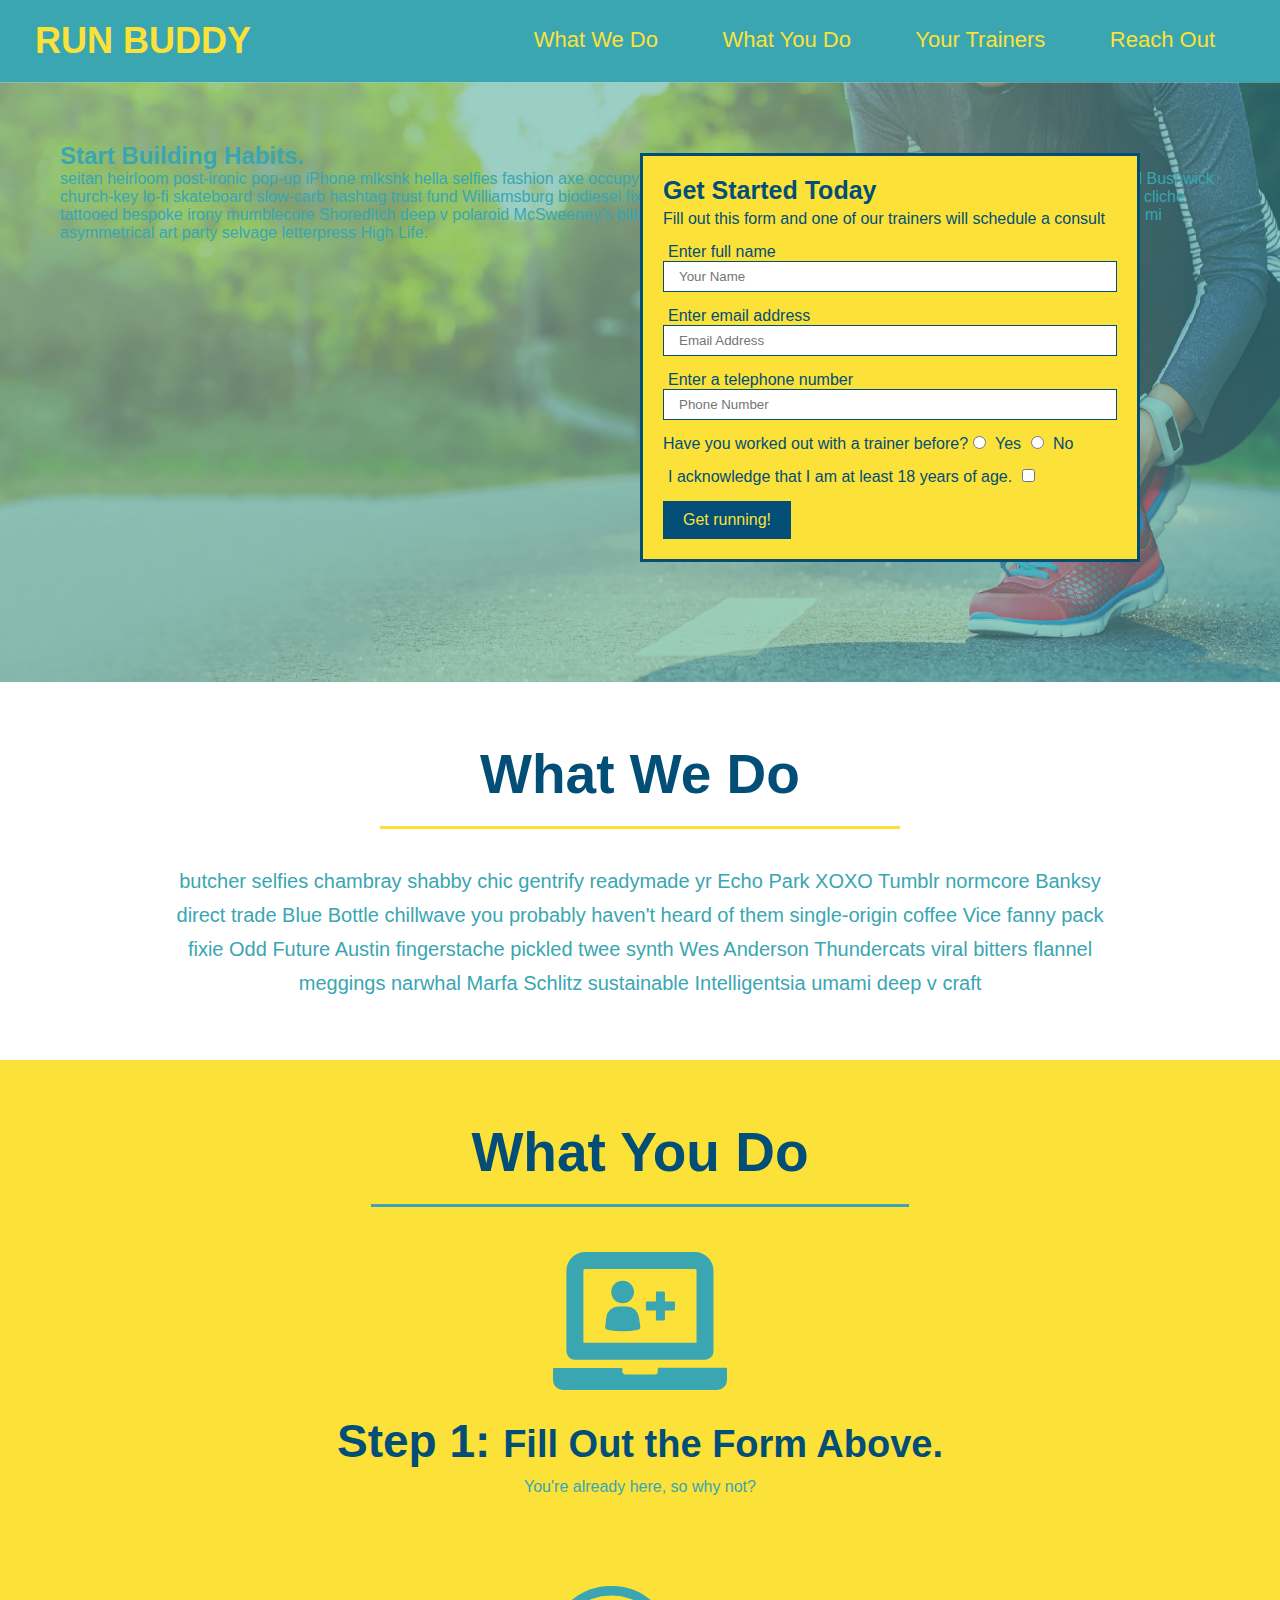
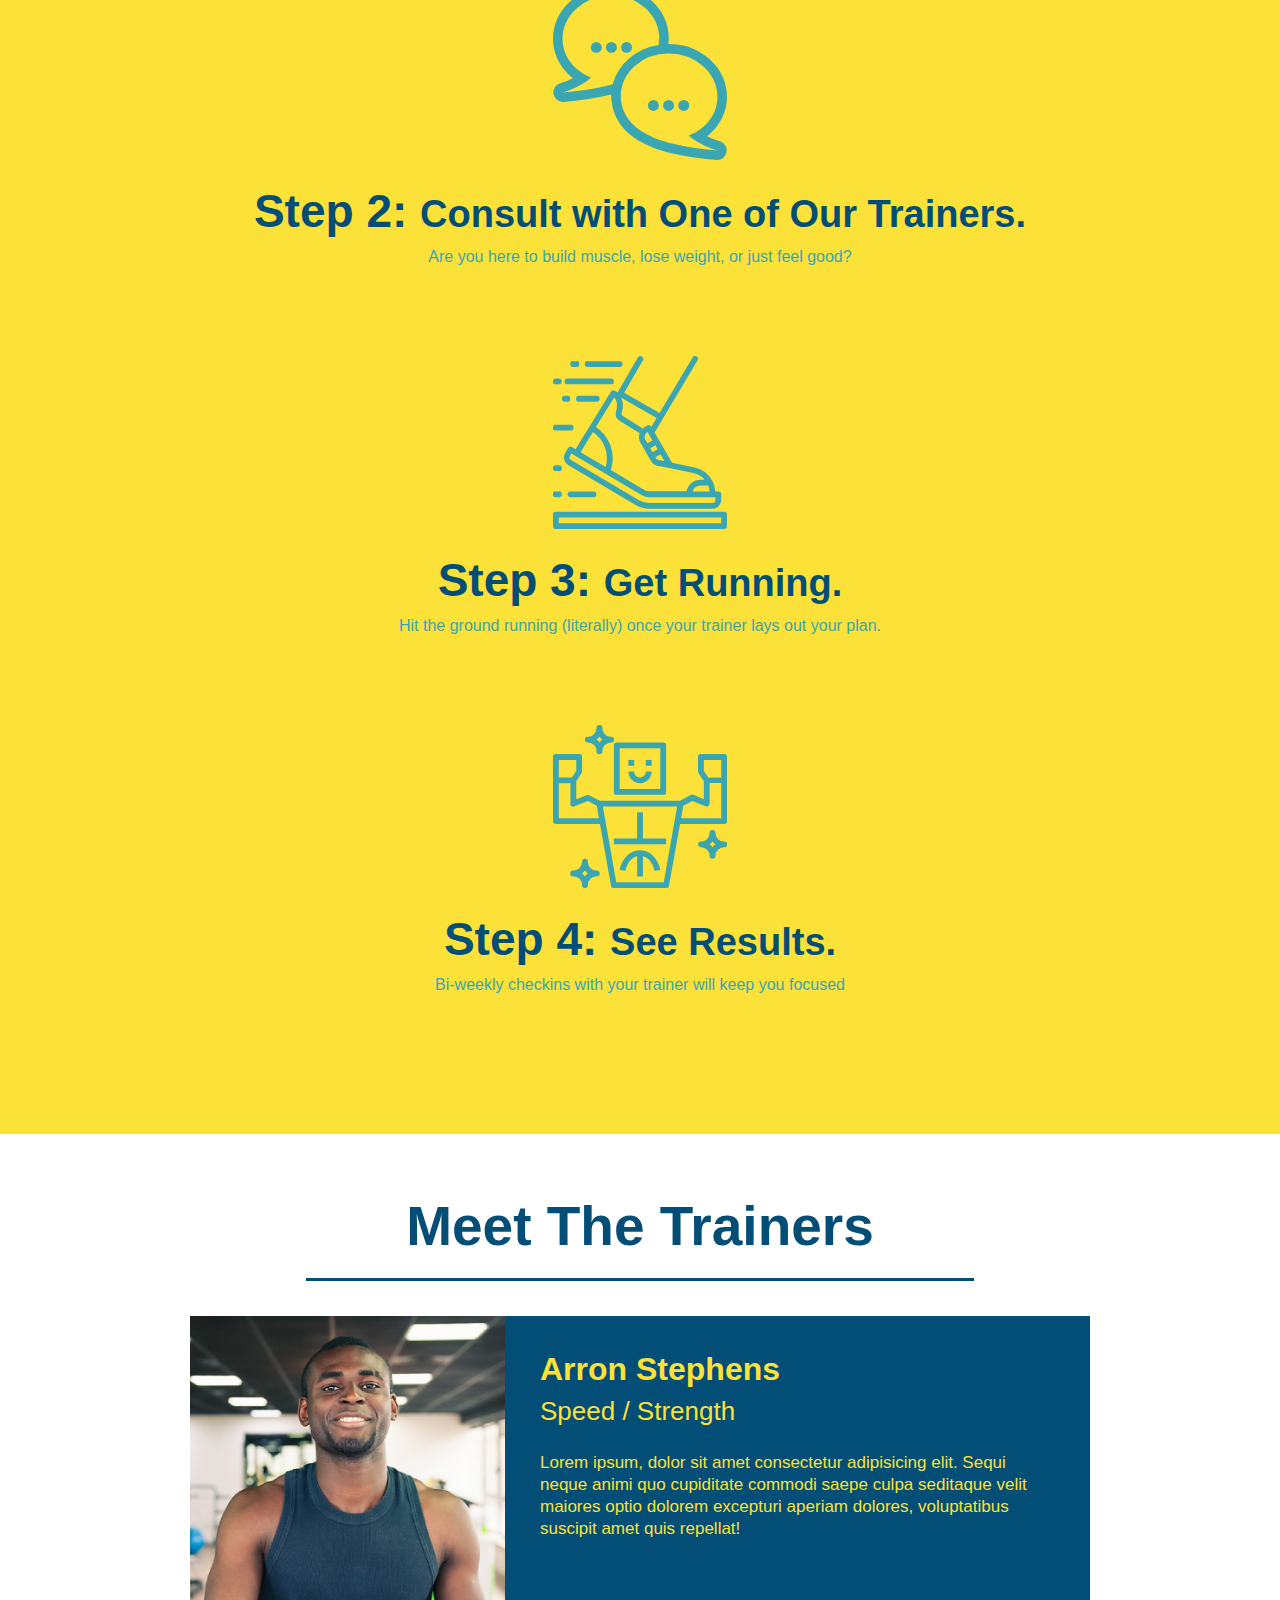
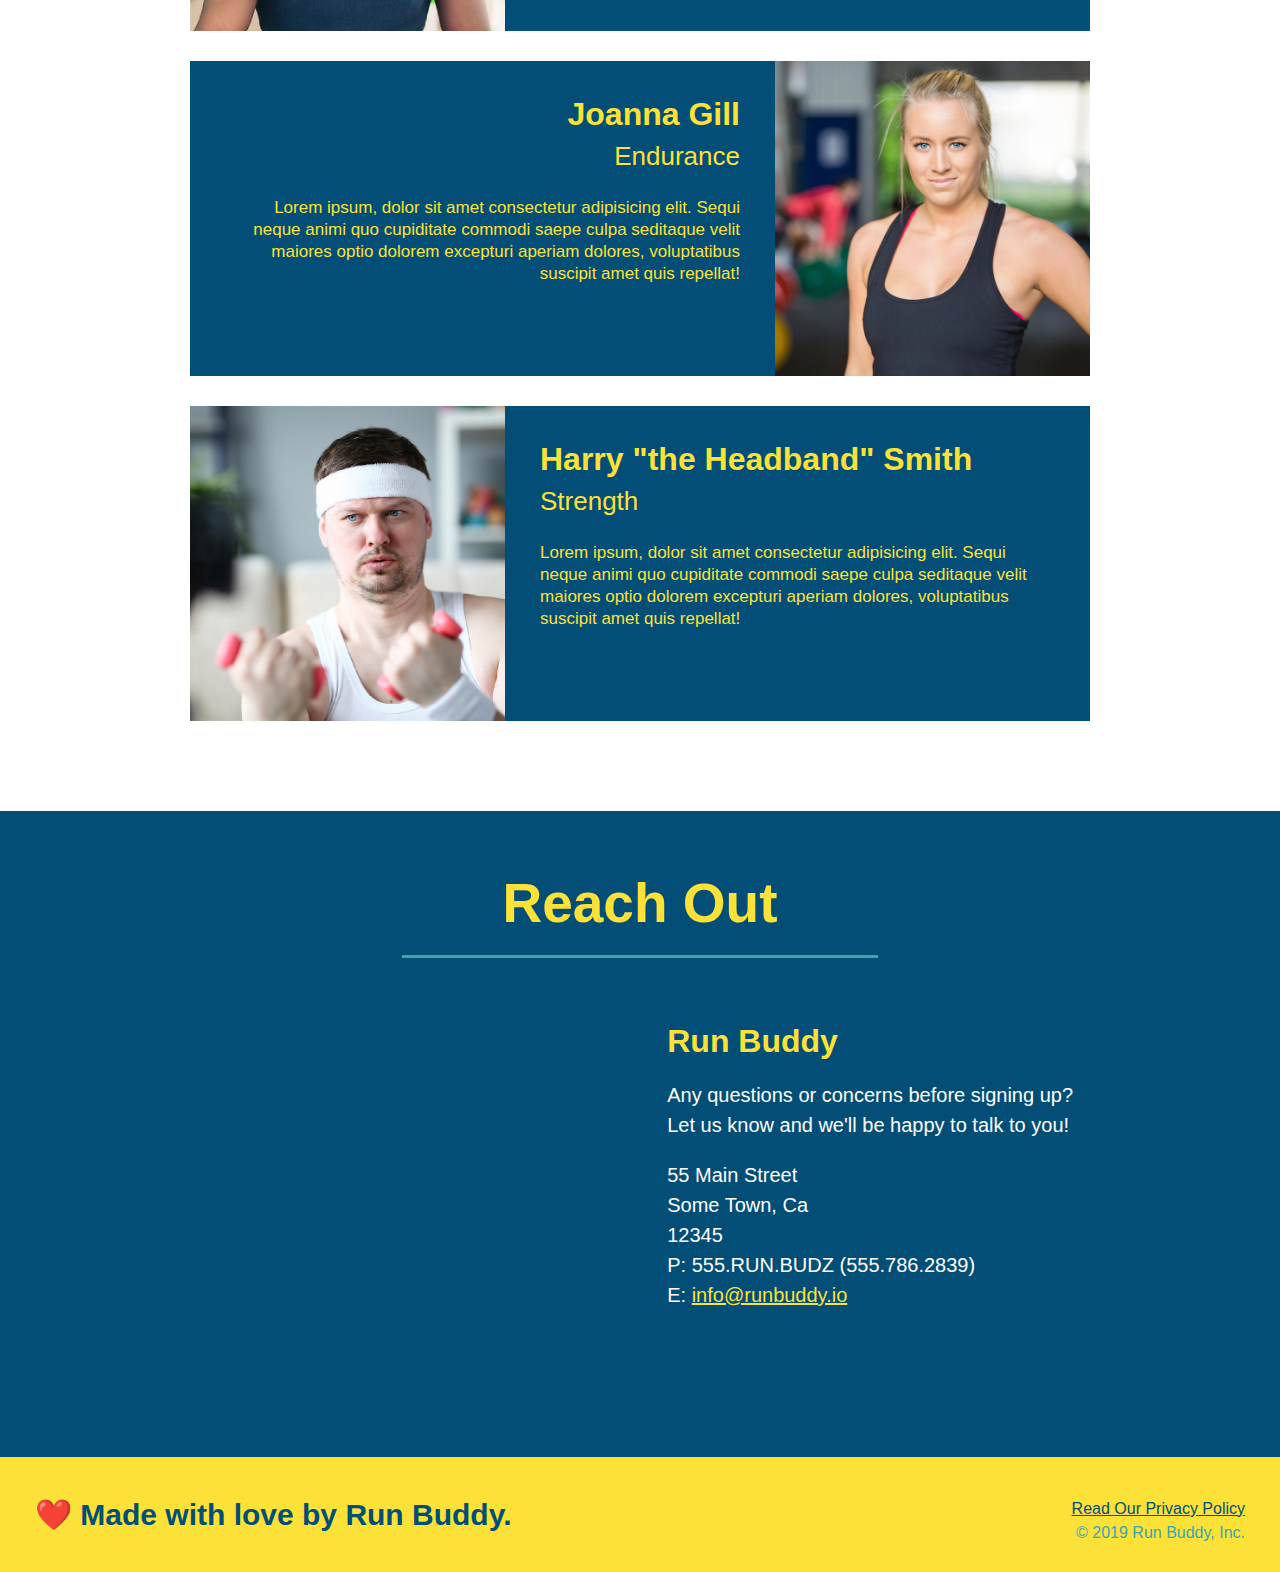
==== index.html @ 1306a270 "add content to hero, replace image" ====
<!DOCTYPE html>
<html lang="en>">

<head>
    <meta charset="UTF-8" />
    <title>Run Buddy</title>
    <link rel="stylesheet" href="./assets/css/style.css" />
</head>

<body>
    <!-- navigation -->
    <header>
        <h1>
            <a href="/"></a>RUN BUDDY
        </h1>
        <nav>
            <ul>
                <li>
                    <a href="#what-we-do"> What We Do</a>
                </li>
                <li>
                    <a href="#what-you-do"> What You Do</a>
                </li>
                <li>
                    <a href="#your-trainers"> Your Trainers</a>
                </li>
                <li>
                    <a href="#reach-out"> Reach Out</a>
                </li>
            </ul>
        </nav>
    </header>

    <!-- hero/jumbotron -->
    <section class="hero">
        <div class="hero-cta">
            <h2>Start Building Habits.</h2>
            <p>
              seitan heirloom post-ironic pop-up iPhone mlkshk hella selfies fashion axe occupy readymade put a bird on it messenger bag Wes Anderson Schlitz plaid Bushwick church-key lo-fi skateboard slow-carb hashtag trust fund Williamsburg biodiesel fixie farm-to-table 8-bit banjo XOXO Banksy chillwave bicycle rights retro cliche tattooed bespoke irony mumblecore Shoreditch deep v polaroid McSweeney's bitters cray gentrify tofu Marfa you probably haven't heard of them yr banh mi asymmetrical art party selvage letterpress High Life.
            </p>
          </div>
        <div class="hero-form">
            <h3>Get Started Today</h3>
            <p>Fill out this form and one of our trainers will schedule a consult</p>
            <form>
                <label for="name">Enter full name</label>
                <input type="text" placeholder="Your Name" name="name" id="name" class="form-input" />
                <label for="email">Enter email address</label>
                <input type="email" placeholder="Email Address" name="email" id="email" class="form-input" />
                <label for="phone"> Enter a telephone number</label>
                <input type="tel" placeholder="Phone Number" name="phone" id="phone" class="form-input" />
                <p>
                    Have you worked out with a trainer before?
                    <input type="radio" name="trainer-confirm" id="trainer-yes" />
                    <label for="trainer-yes">Yes</label>
                    <input type="radio" name="trainer-confirm" id="trainer-no" />
                    <label for="trainer-no">No</label>
                </p>
                <p>
                    <label for="checkbox">
                        I acknowledge that I am at least 18 years of age.
                    </label>
                    <input type="checkbox" name="age-confirm" id="checkbox" />
                </p>
                <button type="submit">
                    Get running!
                </button>
            </form>
        </div>
    </section>

    <!-- "what we do" section -->
    <section id="what-we-do" class="intro">
        <h2 class="section-title primary-border">What We Do</h2>
        <p>butcher selfies chambray shabby chic gentrify readymade yr Echo Park XOXO Tumblr normcore Banksy direct trade
            Blue Bottle chillwave you probably haven't heard of them single-origin coffee Vice fanny pack fixie Odd
            Future Austin fingerstache pickled twee synth Wes Anderson Thundercats viral bitters flannel meggings
            narwhal Marfa Schlitz sustainable Intelligentsia umami deep v craft
        </p>
    </section>

    <!-- "what you do" section -->
    <section id="what-you-do" class="steps">
        <h2 class="section-title secondary-border">What You Do</h2>

        <div>
            <img src="./assets/images/step-1.svg" alt="" />
            <h3> Step 1: <span>Fill Out the Form Above.</span></h3>
            <p>You're already here, so why not?</p>
        </div>

        <div>
            <img src="./assets/images/step-2.svg" alt="" />
            <h3>Step 2: <span>Consult with One of Our Trainers.</span></h3>
            <p>Are you here to build muscle, lose weight, or just feel good?</p>
        </div>

        <div>
            <img src="./assets/images/step-3.svg" alt="" />
            <h3>Step 3: <span>Get Running.</span></h3>
            <p>Hit the ground running (literally) once your trainer lays out your plan.</p>
        </div>

        <div>
            <img src="./assets/images/step-4.svg" alt="" />
            <h3>Step 4: <span>See Results.</span></h3>
            <p>Bi-weekly checkins with your trainer will keep you focused</p>
        </div>

    </section>

    <!-- "meet the trainers" section-->
    <section id="your-trainers" class="trainers">
        <h2 class="section-title primary-border>">Meet The Trainers</h2>
        <article class="trainer">
            <img src="./assets/images/trainer-1.jpg" alt="Arron Stephens in his workout clothes, ready to pump iron">
            <div class="trainer-bio text-left">
                <h3>Arron Stephens</h3>
                <h4>Speed / Strength</h4>
                <p>Lorem ipsum, dolor sit amet consectetur adipisicing elit. Sequi neque animi quo cupiditate commodi
                    saepe culpa seditaque velit maiores optio dolorem excepturi aperiam dolores, voluptatibus suscipit
                    amet quis repellat!
                </p>
            </div>
        </article>

        <article class="trainer">
            <div class="trainer-bio text-right">
                <h3>Joanna Gill</h3>
                <h4>Endurance</h4>
                <p>Lorem ipsum, dolor sit amet consectetur adipisicing elit. Sequi neque animi quo cupiditate commodi
                    saepe culpa seditaque velit maiores optio dolorem excepturi aperiam dolores, voluptatibus suscipit
                    amet quis repellat!
                </p>
            </div>
            <img src="./assets/images/trainer-2.jpg" alt="Joanna cooling off after a workout" />
        </article>

        <article class="trainer">
            <img src="./assets/images/trainer-3.jpg"
                alt="Harry Smith wearing a headband and lifting comically small pink weights" />
            <div class="trainer-bio text-left">
                <h3>Harry "the Headband" Smith</h3>
                <h4>Strength</h4>
                <p>Lorem ipsum, dolor sit amet consectetur adipisicing elit. Sequi neque animi quo cupiditate commodi
                    saepe culpa seditaque velit maiores optio dolorem excepturi aperiam dolores, voluptatibus suscipit
                    amet quis repellat!
                </p>
            </div>
        </article>
    </section>

    <!-- "reach out" section-->
    <section id="reach-out" class="contact">
        <h2 class="section-title secondary-border">Reach Out</h2>
        <div class="contact-info">
            <iframe
                src="https://www.google.com/maps/embed?pb=!1m18!1m12!1m3!1d3477.71945596975!2d-98.41617768481481!3d29.349216558032733!2m3!1f0!2f0!3f0!3m2!1i1024!2i768!4f13.1!3m3!1m2!1s0x865cf75cb3f648f3%3A0xee083d63452d7dd6!2s7739%20Beechnut%20Oak%2C%20San%20Antonio%2C%20TX%2078223!5e0!3m2!1sen!2sus!4v1612037405650!5m2!1sen!2sus"
                frameborder="0"
                height="400"
                width="400"
                style="border:0"
                allowfullscreen
            >
            </iframe>    
            <div>
            <h3>Run Buddy</h3> 
            <p>
                Any questions or concerns before signing up?
                <br />
                Let us know and we'll be happy to talk to you!
                </p>
                <address>
                    55 Main Street <br />
                    Some Town, Ca <br />
                    12345<br />
                    P: 555.RUN.BUDZ (555.786.2839)<br />
                    E: <a href="mailto:info@runbuddy.io">info@runbuddy.io</a>
                </address>
            </div>
        </div>    
    </section>

    <!-- footer-->
    <footer>
        <h2>❤️ Made with love by Run Buddy.</h2>
        <div>
            <a href="./privacy-policy.html">Read Our Privacy Policy</a>
            <br />
            &copy; 2019 Run Buddy, Inc.
        </div>
    </footer>
</body>

</html>
---- assets/css/style.css ----
* {
    margin: 0;
    padding: 0;
}

body {
    font-family: Helvetica, Arial, sans-serif;
    color: #39a6b2;
}

header {
    padding: 20px 35px;
    background-color: #39a6b2;
}

header h1 {
    font-weight: bold;
    font-size: 36px;
    color:  #fce138;
    margin: 0;
    display: inline;
}

header a {
    color: #fce138;
    text-decoration: none;
}

header nav {
    float: right;
    margin: 7px 0;
}

header nav ul li {
    display: inline;
}

header nav ul li a {
    margin: 0 30px;
    font-weight: lighter;
    font-size: 22px;
}

footer {
    background: #fce138;
    width: 100%;
    padding: 40px 35px;
}

footer h2 {
    display: inline;
    color: #024e76;
    font-size: 30px;
    margin: 0;
}

footer div {
    float: right;
    line-height: 1.5;
    text-align: right;
}

footer a {
    color: #024e76;
}

* {
    margin: 0;
    padding:0;
    box-sizing: border-box;
}

section {
    padding: 60px;
}
/* Hero Style Start */
.hero {
    background-image: url("../images/hero-bg.jpg");
    height: 600px;
    background-size: cover;
    background-position: center;
    position: relative;
}

.hero-form {
    border: 3px solid #024e76;
    background-color: #fce138;
    padding: 20px;
    width: 500px;
    color: #024e76;
    position: absolute;
    bottom: 120px;
    right: 140px;
}

.hero-form h3 {
    font-size: 25px;
    margin: 0%;
}

.hero-form p {
    margin: 5px 0 15px 0;
}

.form-input {
    border: 1px solid #024e76;
    display: block;
    padding: 7px 15px;
    font-size: 16;
    color: #024e76;
    width: 100%;
    margin-bottom: 15px;
}

.hero-form label {
    margin: 0 5px;
}

.hero-form button {
    color: #fce138;
    background-color: #024e76;
    border: none;
    padding: 10px 20px;
    font-size: 16px;
  }
  /* HERO STYLES END */

.intro {
    text-align: center;
}

.intro p {
    line-height: 1.7;
    color: #39a6b2;
    width: 80%;
    font-size: 20px;
    margin: 0 auto;
}

.steps {
    text-align: center;
    background: #fce138
}

.steps div {
    margin-bottom: 80px;
}

.steps img {
    width: 15%;
    margin: 10px 0;
}

.steps h3 {
    color: #024e76;
    font-size: 46px;
    margin-top: 10px;
}

.steps p {
    color: #39a6b2;
    margin-top: 10px;
}

.steps span {
    font-size: 38px;
}

.section-title {
    font-size: 55px;
    color: #024e76;
    margin-bottom: 35px;
    padding: 0 100px 20px 100px;
    display: inline-block;
    border-bottom: 3px solid;
}

.primary-border {
    border-color: #fce138;
}

.secondary-border {
    border-color: #39a6b2;
}

.trainers {
    text-align: center;
}

.trainer {
    width: 900px;
    margin: 0 auto 30px auto;
    background: #024e76;
    color: #fce138;
    overflow: auto;
}

.trainer img {
    width: 35%;
    float: left;
}

.trainer-bio {
    padding: 35px;
    float: left;
    width: 65%;
}

.text-left {
    text-align: left;
}

.text-right {
    text-align: right;
}

.trainer-bio h3 {
    font-size: 32px;
    margin-bottom: 8px;
}

.trainer-bio h4 {
    font-weight: lighter;
    font-size: 26px;
    margin-bottom: 25px;
}

.trainer-bio p {
    font-size: 17px;
    line-height: 1.3;
}

.contact {
    text-align: center;
    background: #024e76;
}

.contact h2 {
    color: #fce138;
}

.contact-info iframe {
    width: 400px;
    height: 400px;
}

.contact-info div {
    width: 410px;
    display: inline-block;
    vertical-align: top;
    text-align: left;
    margin: 30px 0 0 60px;
    color: white;
}

.contact-info h3 {
    color: #fce138;
    font-size: 32px;
}

.contact-info p, .contact-info address {
    margin: 20px 0;
    line-height: 1.5;
    font-size: 20px;
    font-style: normal;
}

.contact-info a {
    color: #fce138;
}
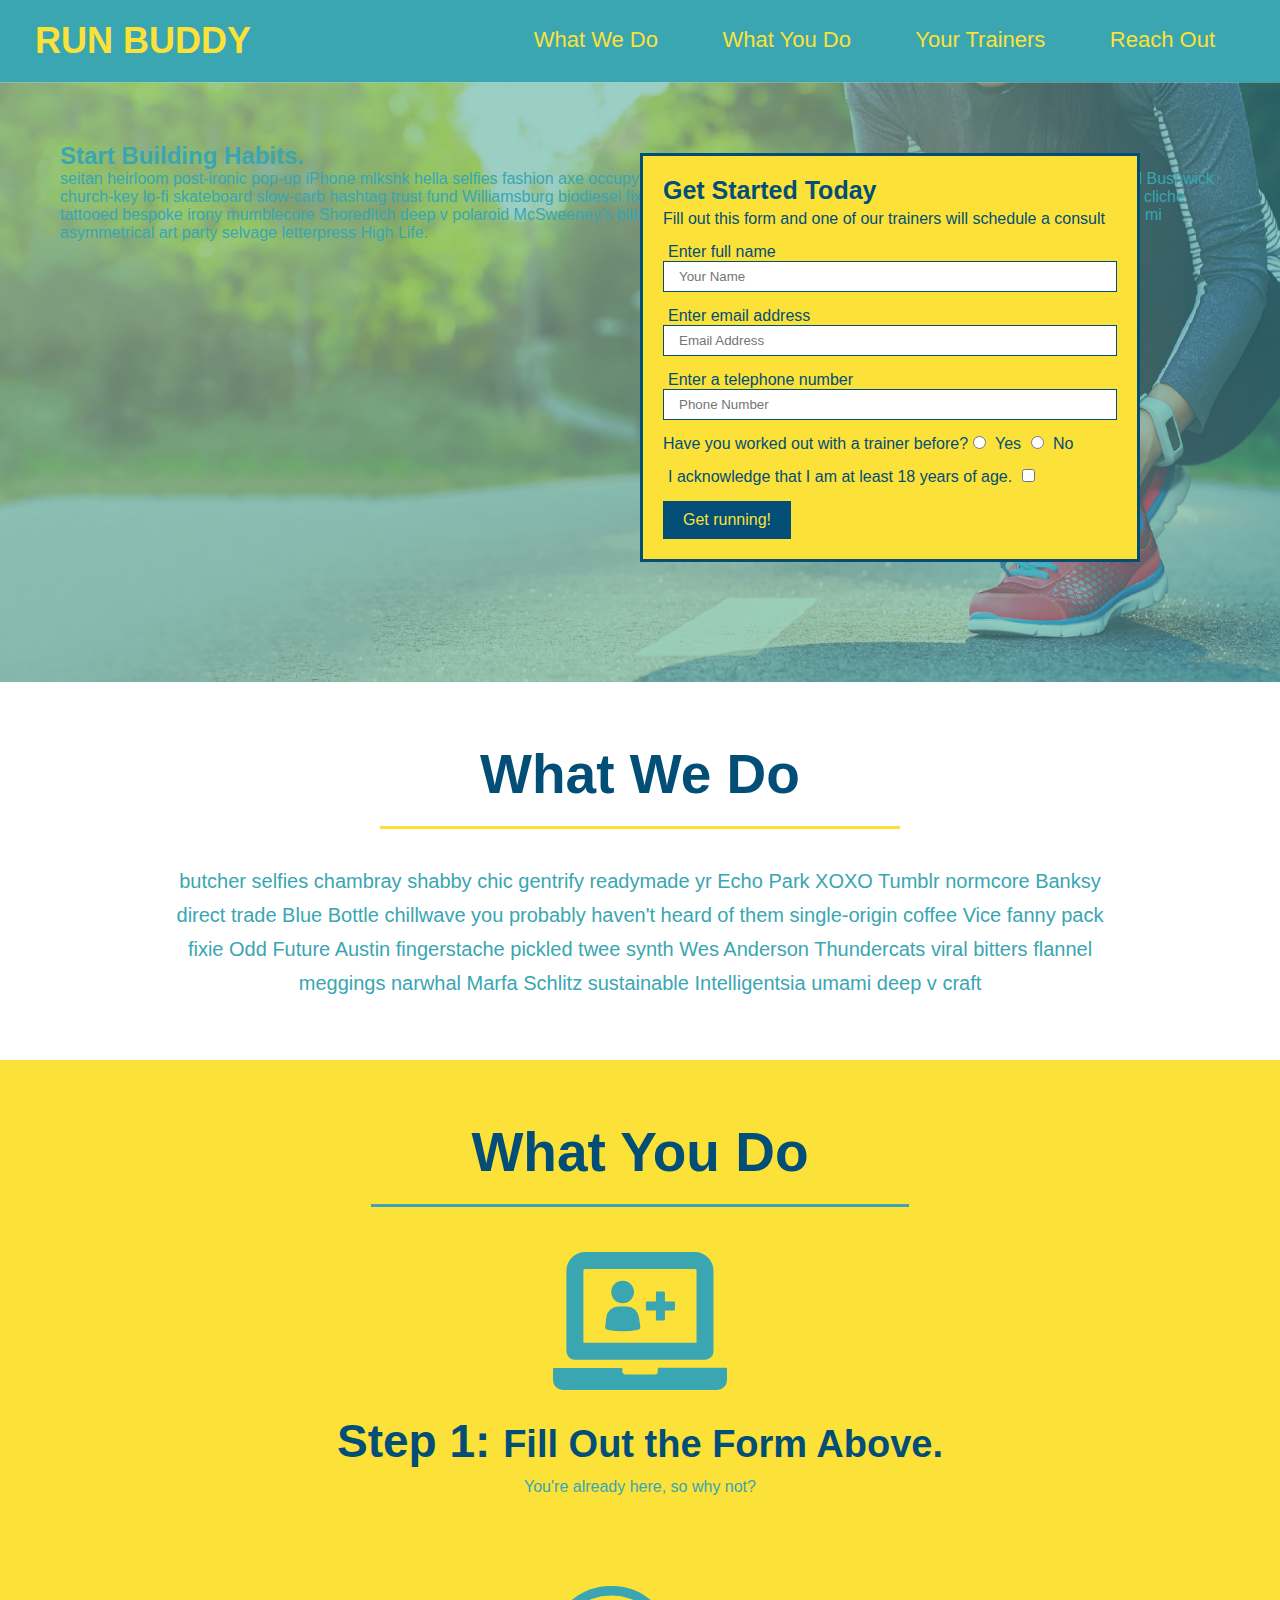
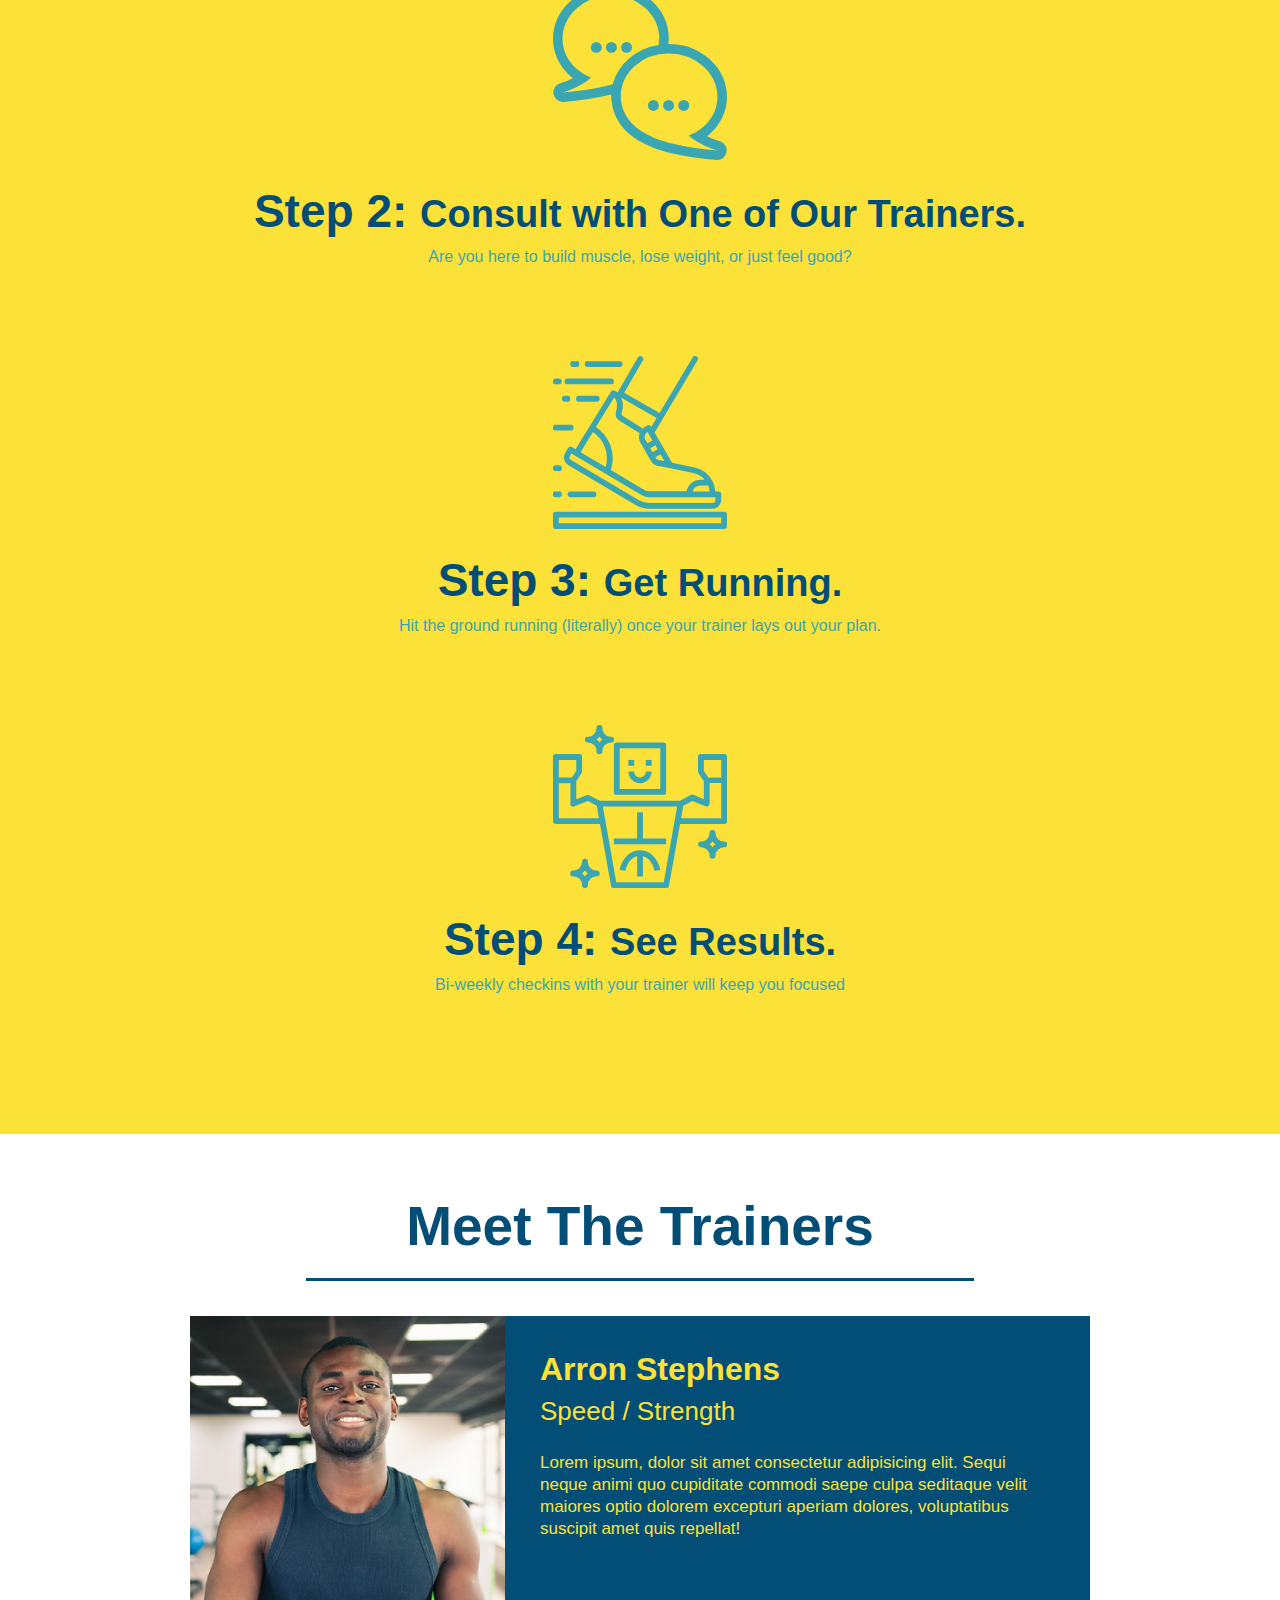
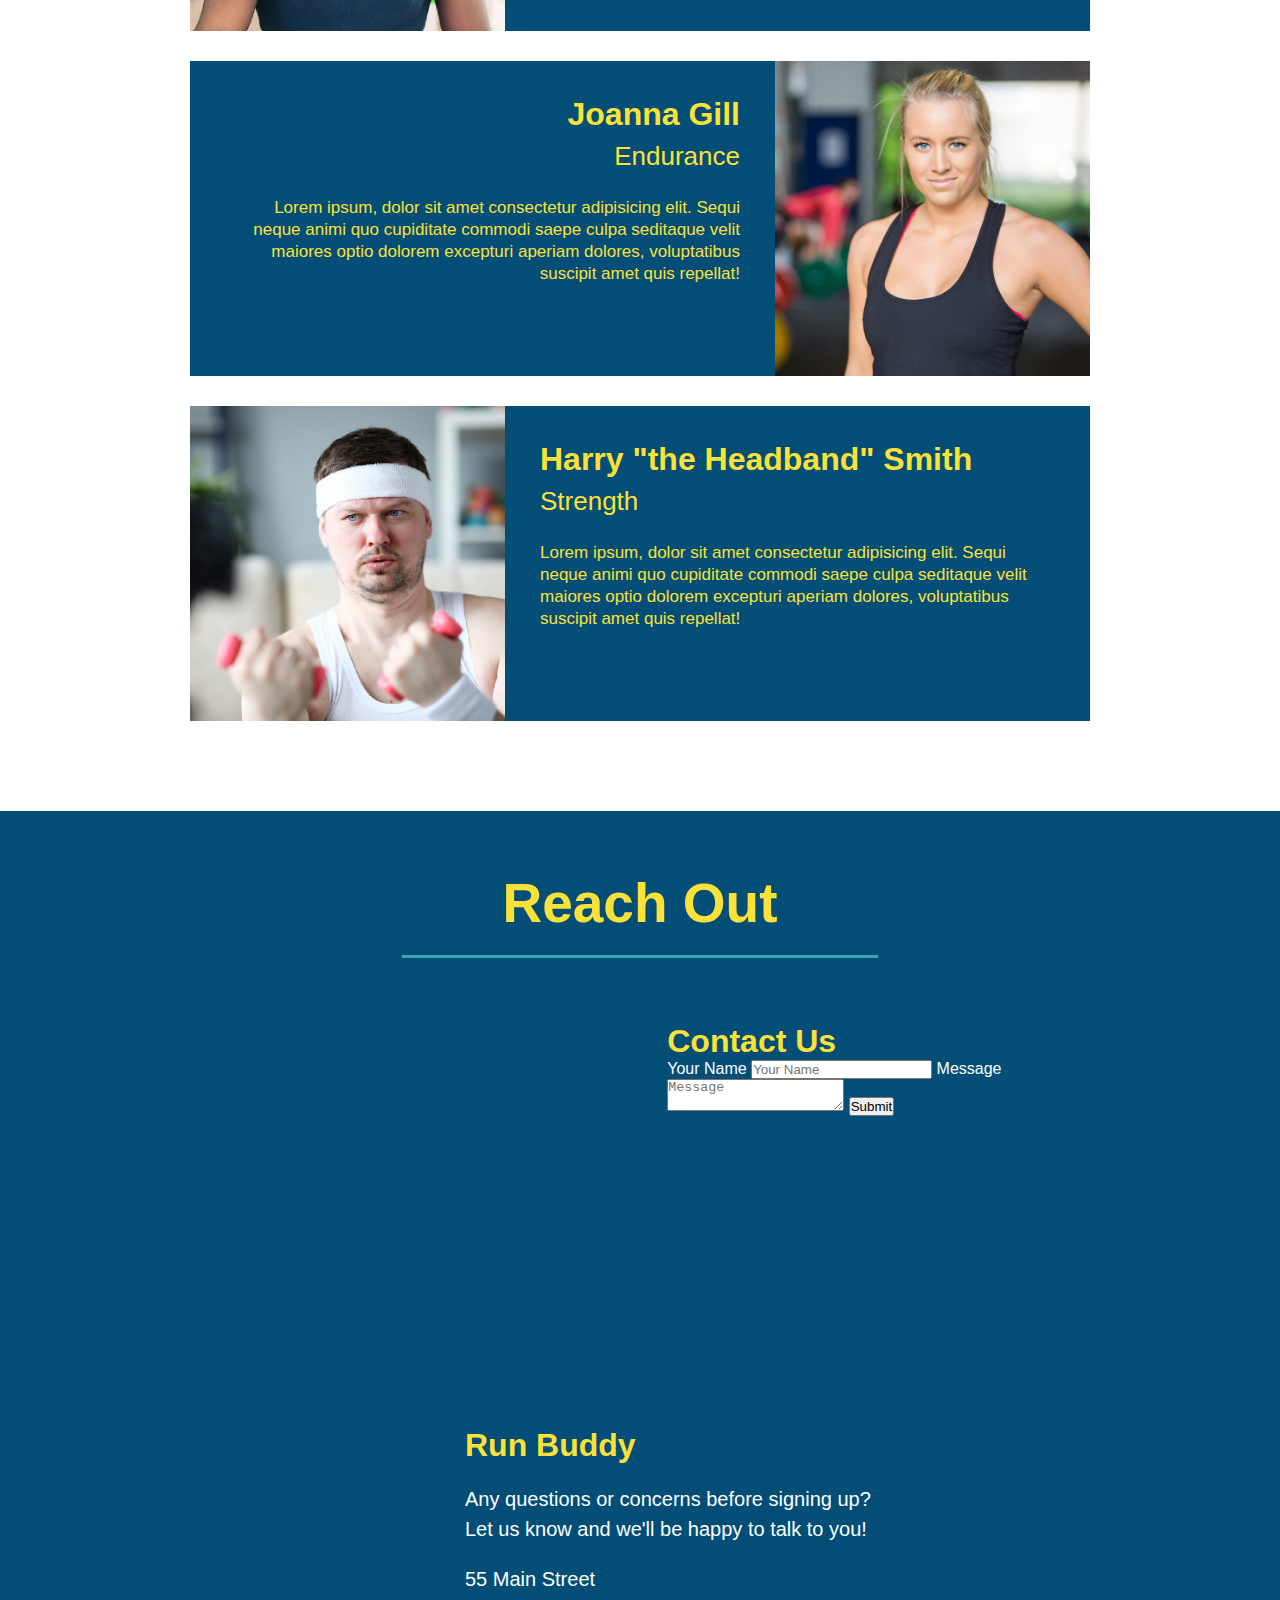
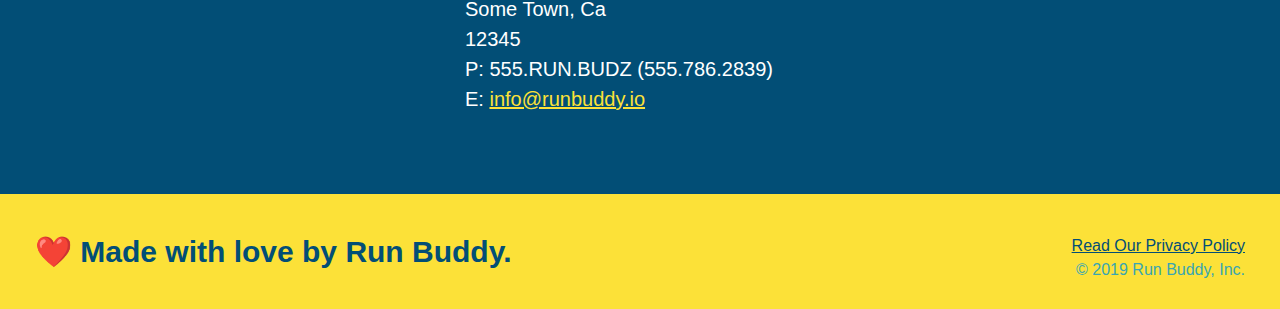
==== commit f856a794: "add contact form" ====
--- a/index.html
+++ b/index.html
@@ -162,7 +162,19 @@
                 style="border:0"
                 allowfullscreen
             >
-            </iframe>    
+            </iframe>   
+            <div class="contact-form">
+                <h3>Contact Us</h3>
+                <form>
+                   <label for="contact-name">Your Name</label>
+                   <input type="text" id="contact-name" placeholder="Your Name" />
+              
+                   <label for="contact-message">Message</label>
+                   <textarea id="contact-message" placeholder="Message"></textarea>
+              
+                   <button type="submit">Submit</button>
+                  </form>
+              </div> 
             <div>
             <h3>Run Buddy</h3> 
             <p>
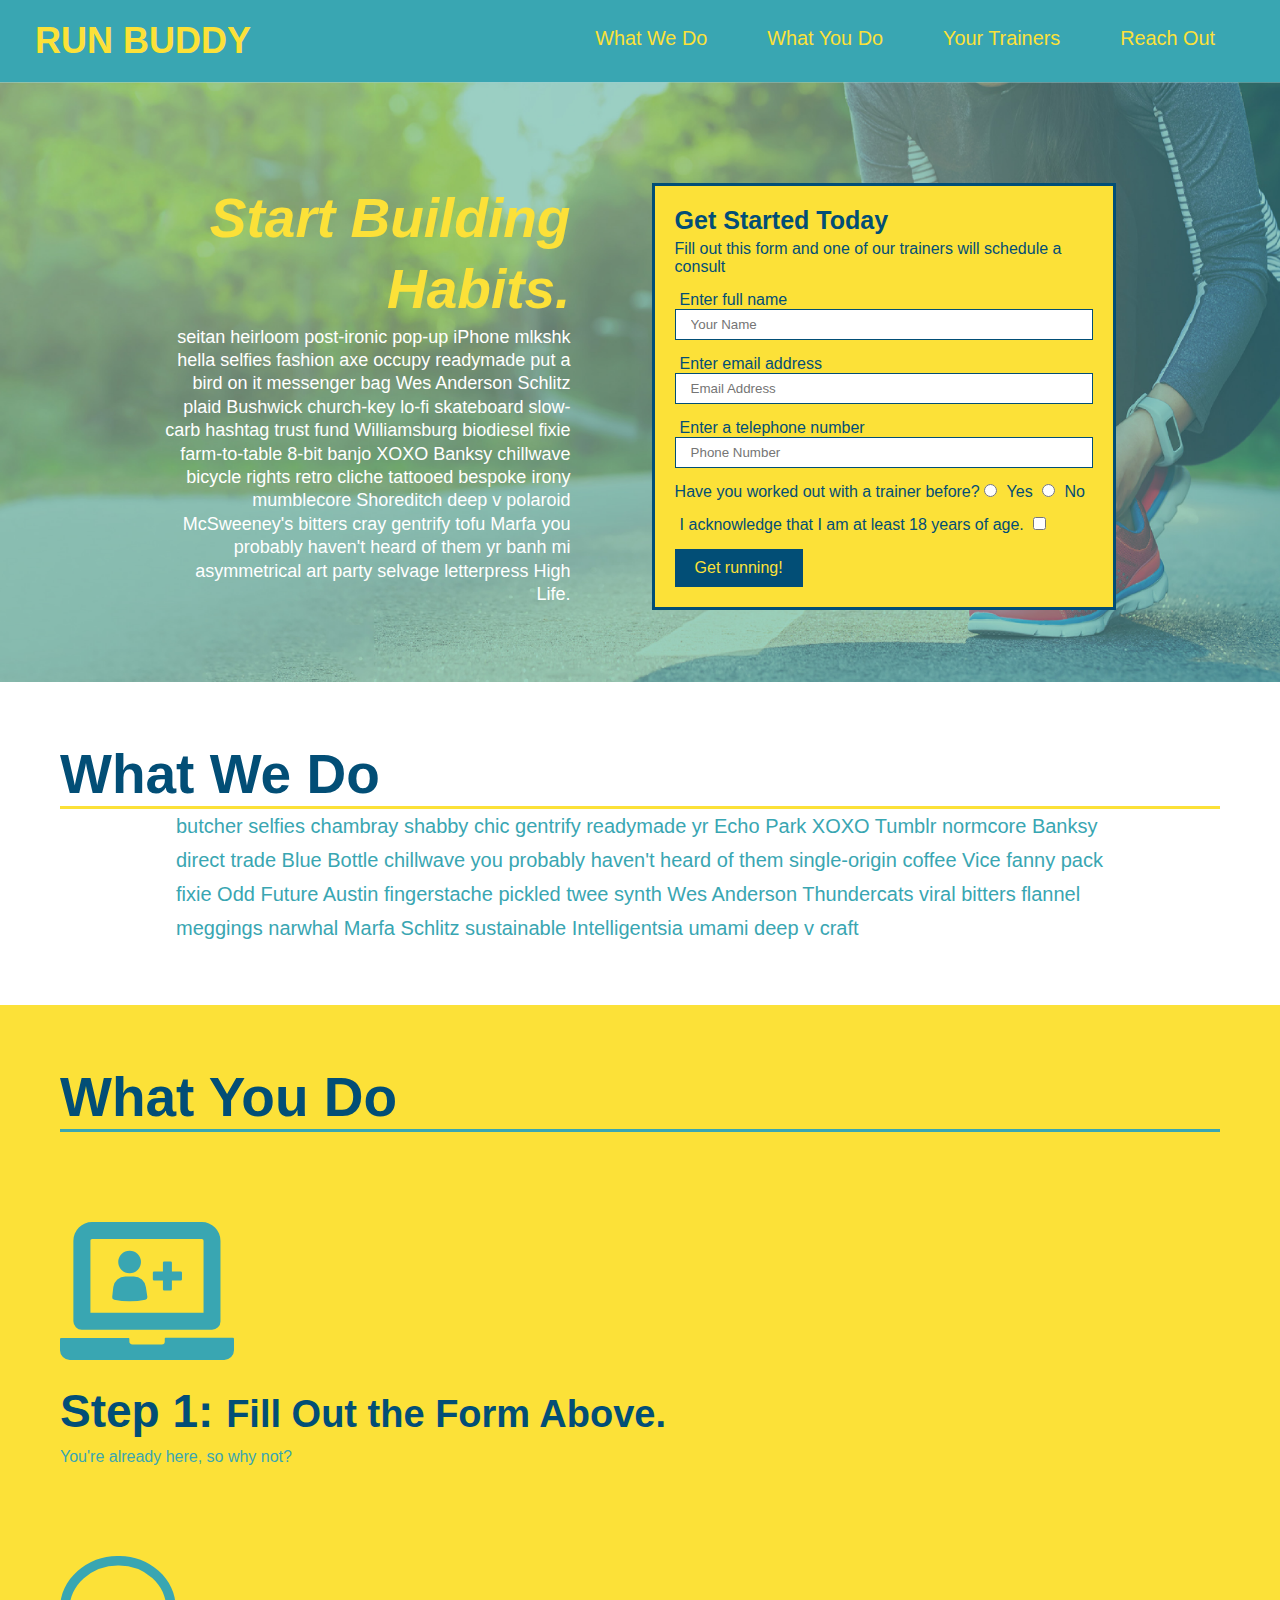
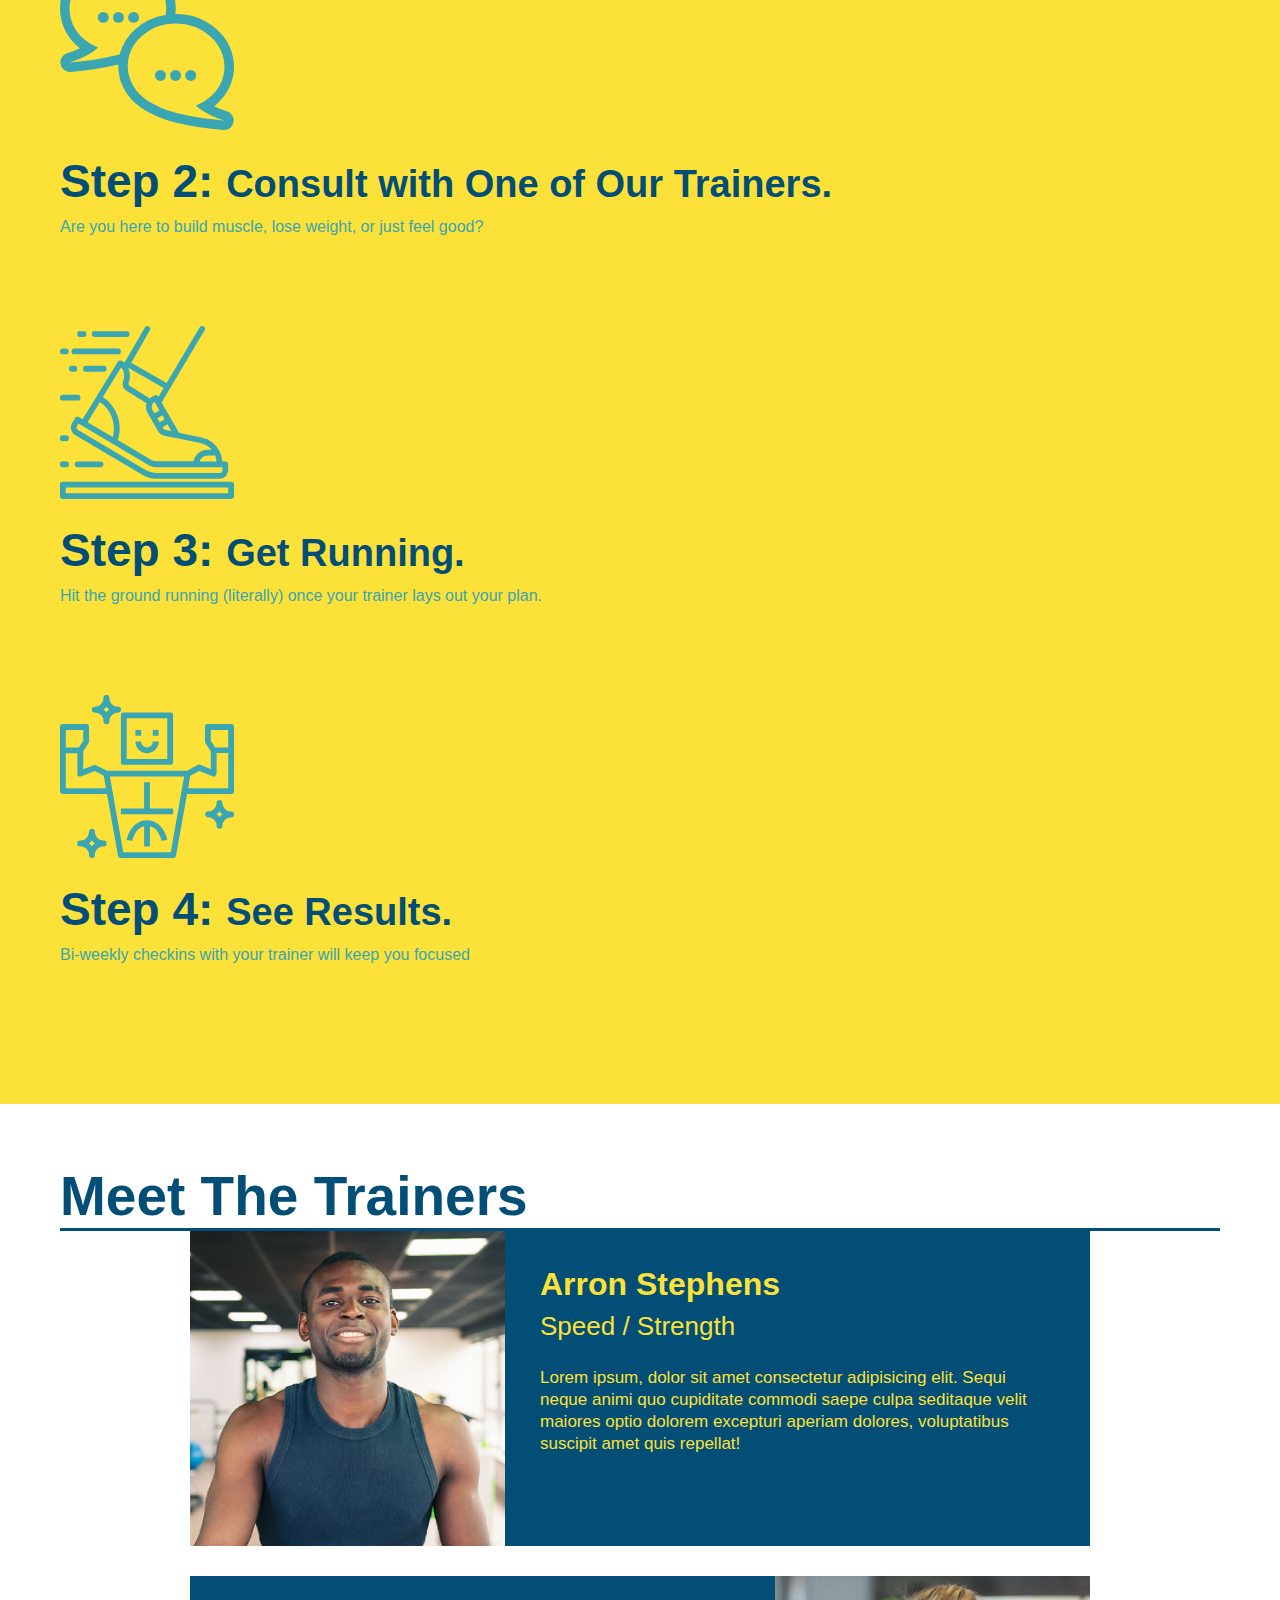
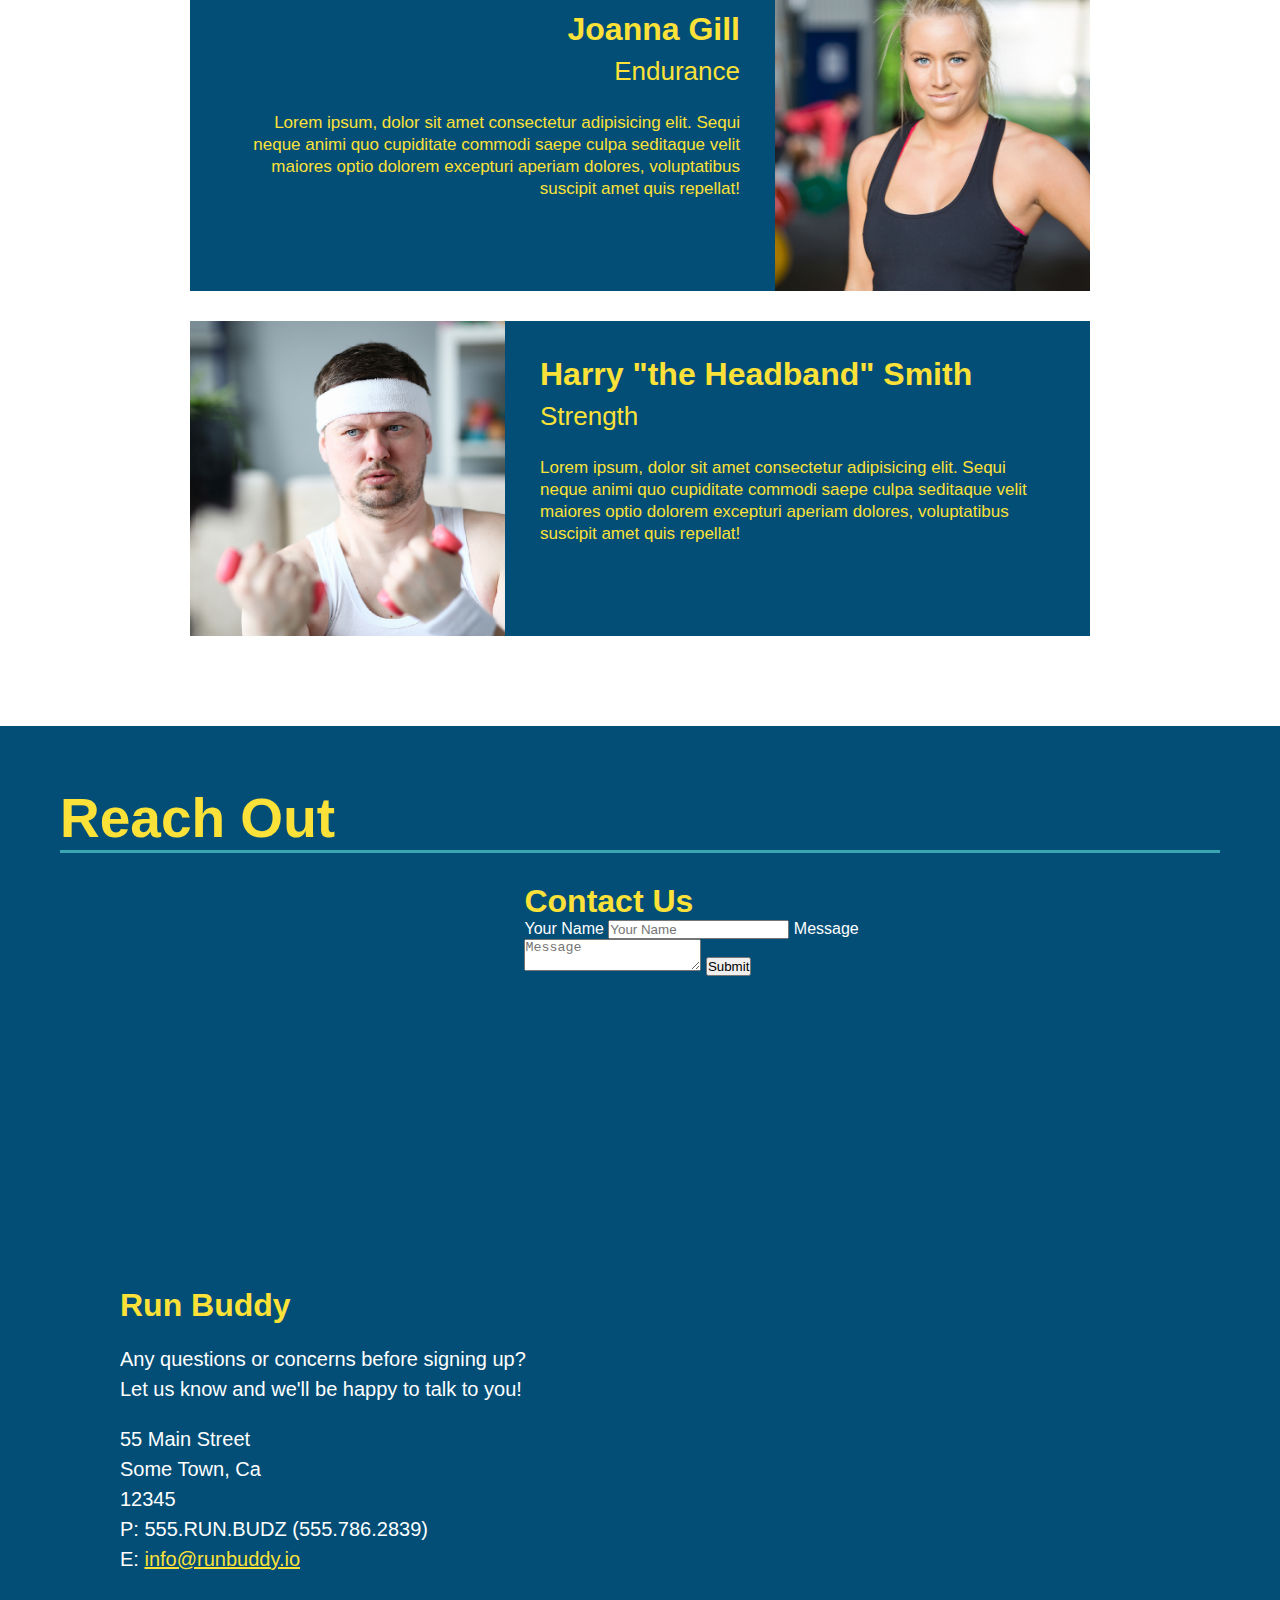
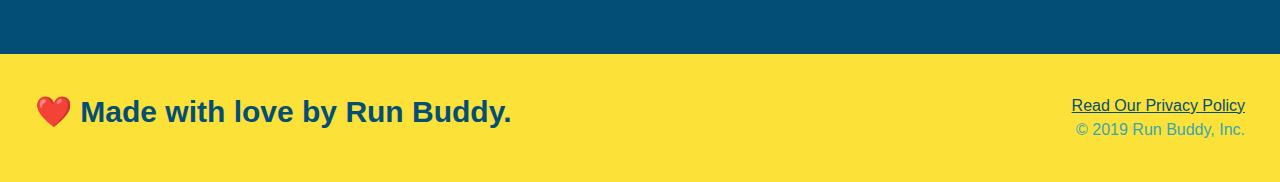
==== commit 0ecc9aaf: "clean up stylesheet" ====
--- a/index.html
+++ b/index.html
@@ -71,18 +71,28 @@
 
     <!-- "what we do" section -->
     <section id="what-we-do" class="intro">
-        <h2 class="section-title primary-border">What We Do</h2>
-        <p>butcher selfies chambray shabby chic gentrify readymade yr Echo Park XOXO Tumblr normcore Banksy direct trade
+        <div class="flex-row">
+            <h2 class="section-title primary-border">
+                What We Do
+            </h2>
+        </div>
+        <div class="flex-row"> 
+            <p>
+            butcher selfies chambray shabby chic gentrify readymade yr Echo Park XOXO Tumblr normcore Banksy direct trade
             Blue Bottle chillwave you probably haven't heard of them single-origin coffee Vice fanny pack fixie Odd
             Future Austin fingerstache pickled twee synth Wes Anderson Thundercats viral bitters flannel meggings
             narwhal Marfa Schlitz sustainable Intelligentsia umami deep v craft
-        </p>
+            </p>
+        </div>  
     </section>
 
     <!-- "what you do" section -->
     <section id="what-you-do" class="steps">
-        <h2 class="section-title secondary-border">What You Do</h2>
-
+        <div class="flex-row">
+            <h2 class="section-title secondary-border">
+                What You Do
+            </h2>
+        </div>    
         <div>
             <img src="./assets/images/step-1.svg" alt="" />
             <h3> Step 1: <span>Fill Out the Form Above.</span></h3>
--- a/assets/css/style.css
+++ b/assets/css/style.css
@@ -1,4 +1,5 @@
 * {
+    box-sizing: border-box;
     margin: 0;
     padding: 0;
 }
@@ -8,17 +9,21 @@
     color: #39a6b2;
 }
 
+/* HEADER/NAV STYLES */
+
 header {
     padding: 20px 35px;
     background-color: #39a6b2;
+    display: flex;
+    justify-content: space-between;
+    flex-wrap: wrap;
 }
 
 header h1 {
     font-weight: bold;
     font-size: 36px;
     color:  #fce138;
-    margin: 0;
-    display: inline;
+    margin: 0; 
 }
 
 header a {
@@ -27,35 +32,41 @@
 }
 
 header nav {
-    float: right;
     margin: 7px 0;
 }
 
-header nav ul li {
-    display: inline;
+header nav ul {
+    display: flex;
+    flex-wrap: wrap;
+    justify-content: space-between;
+    align-items: center;
+    list-style: none;
 }
 
 header nav ul li a {
     margin: 0 30px;
     font-weight: lighter;
-    font-size: 22px;
-}
+    font-size: 1.55vw;}
+
+
+/* FOOTER STYLES */
 
 footer {
     background: #fce138;
     width: 100%;
     padding: 40px 35px;
+    display: flex;
+    justify-content: space-between;
+    flex-wrap: wrap;
 }
 
 footer h2 {
-    display: inline;
     color: #024e76;
     font-size: 30px;
     margin: 0;
 }
 
 footer div {
-    float: right;
     line-height: 1.5;
     text-align: right;
 }
@@ -64,33 +75,46 @@
     color: #024e76;
 }
 
-* {
-    margin: 0;
-    padding:0;
-    box-sizing: border-box;
-}
+/* ALL SELECTION STYLES */
 
 section {
     padding: 60px;
 }
-/* Hero Style Start */
+
+/* HERO STYLES */
+
 .hero {
     background-image: url("../images/hero-bg.jpg");
     height: 600px;
     background-size: cover;
     background-position: center;
-    position: relative;
+    display: flex;
+    justify-content: center;
+    flex-wrap: wrap;
+}
+
+.hero-cta {
+    width: 35%;
+    text-align: right;
+    margin: 3.5%;
+    color: #fff;
+    font-size: 18px;
+    line-height: 1.3;
+}
+
+.hero-cta h2 {
+    font-style: italic;
+    font-size: 55px;
+    color: #fce138;
 }
 
 .hero-form {
     border: 3px solid #024e76;
     background-color: #fce138;
     padding: 20px;
-    width: 500px;
-    color: #024e76;
-    position: absolute;
-    bottom: 120px;
-    right: 140px;
+    color: #024e76;
+    width: 40% ;
+    margin: 3.5%;
 }
 
 .hero-form h3 {
@@ -123,11 +147,24 @@
     padding: 10px 20px;
     font-size: 16px;
   }
-  /* HERO STYLES END */
-
-.intro {
-    text-align: center;
-}
+
+/* SELECTION TITLE STYLES */
+
+.section-title {
+    font-size: 55px;
+    color: #024e76;
+    border-bottom: 3px solid;
+}
+
+.primary-border {
+    border-color: #fce138;
+}
+
+.secondary-border {
+    border-color: #39a6b2;
+}
+
+/* WHAT WE DO SECTION STYLES */
 
 .intro p {
     line-height: 1.7;
@@ -137,8 +174,9 @@
     margin: 0 auto;
 }
 
+/* WHAT YOU DO SECTION STYLES */
+
 .steps {
-    text-align: center;
     background: #fce138
 }
 
@@ -166,26 +204,7 @@
     font-size: 38px;
 }
 
-.section-title {
-    font-size: 55px;
-    color: #024e76;
-    margin-bottom: 35px;
-    padding: 0 100px 20px 100px;
-    display: inline-block;
-    border-bottom: 3px solid;
-}
-
-.primary-border {
-    border-color: #fce138;
-}
-
-.secondary-border {
-    border-color: #39a6b2;
-}
-
-.trainers {
-    text-align: center;
-}
+/* MEET THE TRAINERS */
 
 .trainer {
     width: 900px;
@@ -206,14 +225,6 @@
     width: 65%;
 }
 
-.text-left {
-    text-align: left;
-}
-
-.text-right {
-    text-align: right;
-}
-
 .trainer-bio h3 {
     font-size: 32px;
     margin-bottom: 8px;
@@ -230,8 +241,9 @@
     line-height: 1.3;
 }
 
+/* REACH OUT STYLES */
+
 .contact {
-    text-align: center;
     background: #024e76;
 }
 
@@ -267,4 +279,14 @@
 
 .contact-info a {
     color: #fce138;
+}
+
+/* UTILITIES */
+
+.text-left {
+    text-align: left;
+}
+
+.text-right {
+    text-align: right;
 }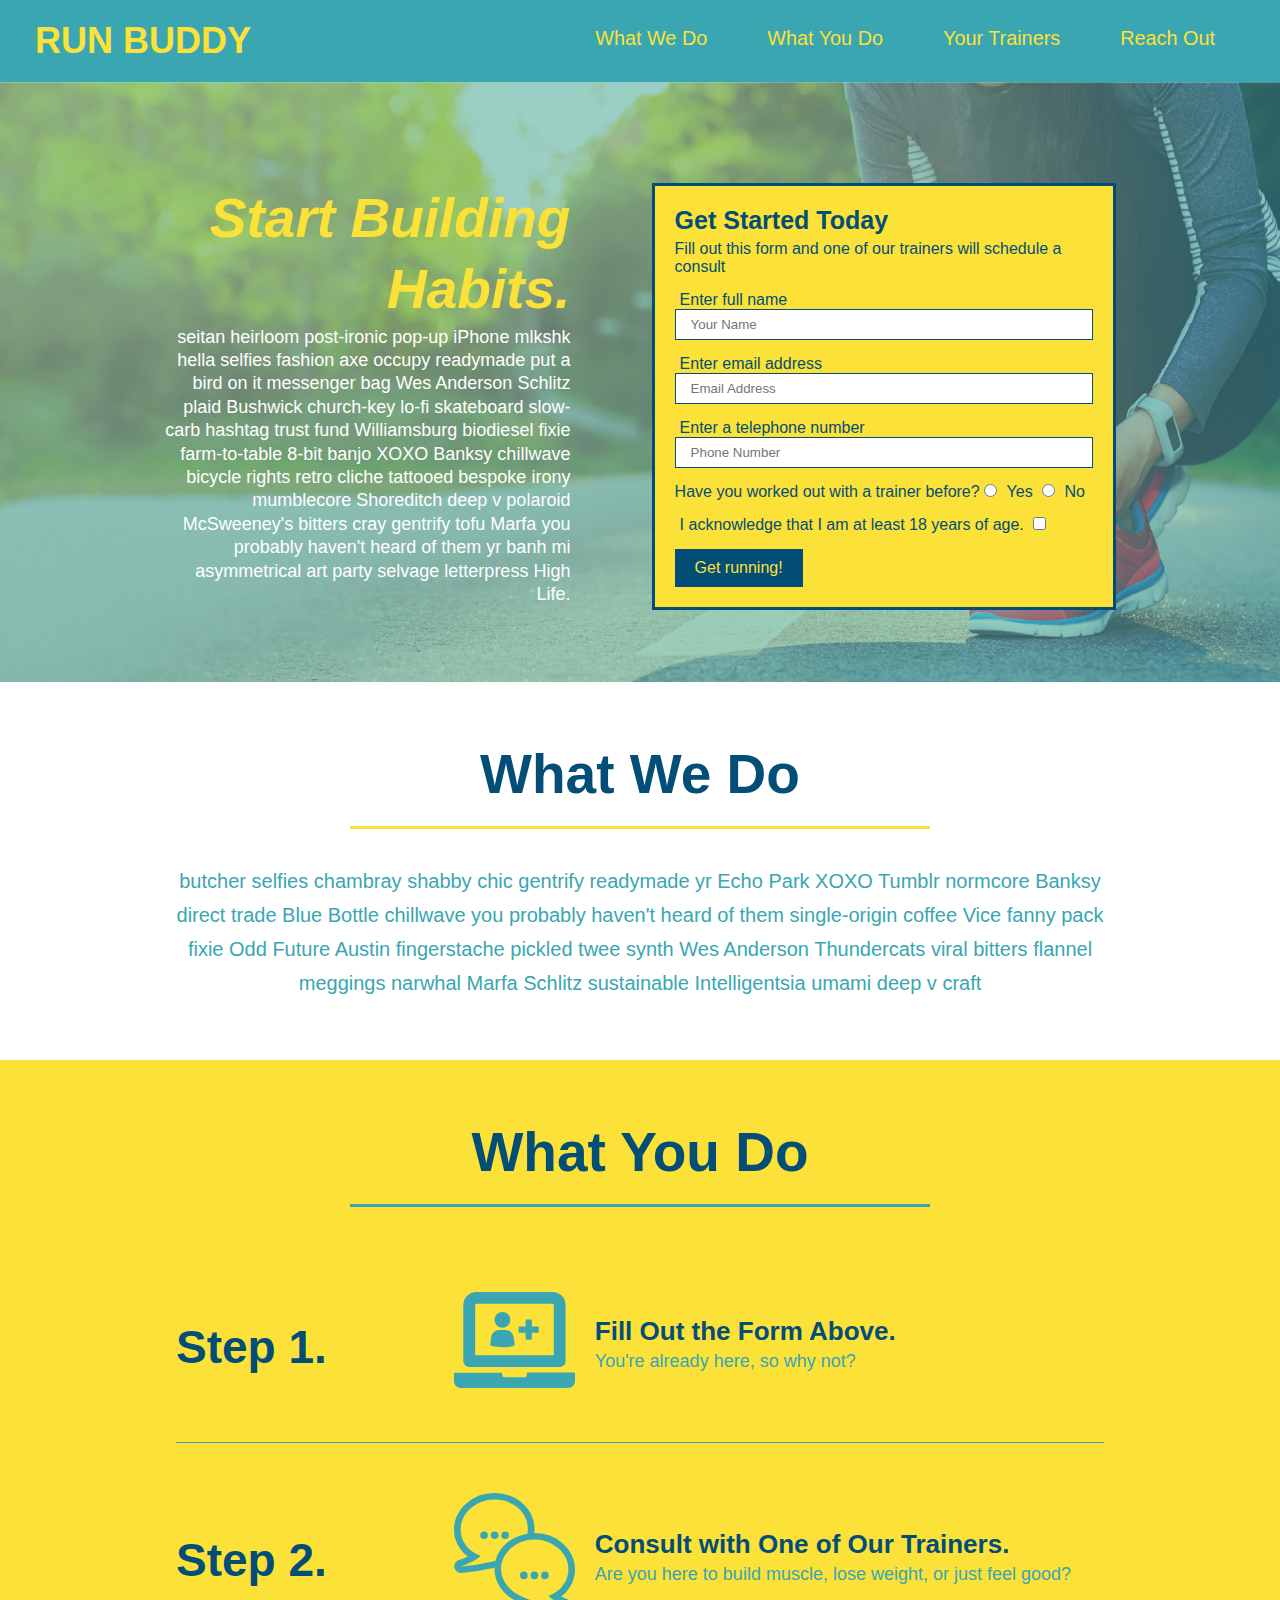
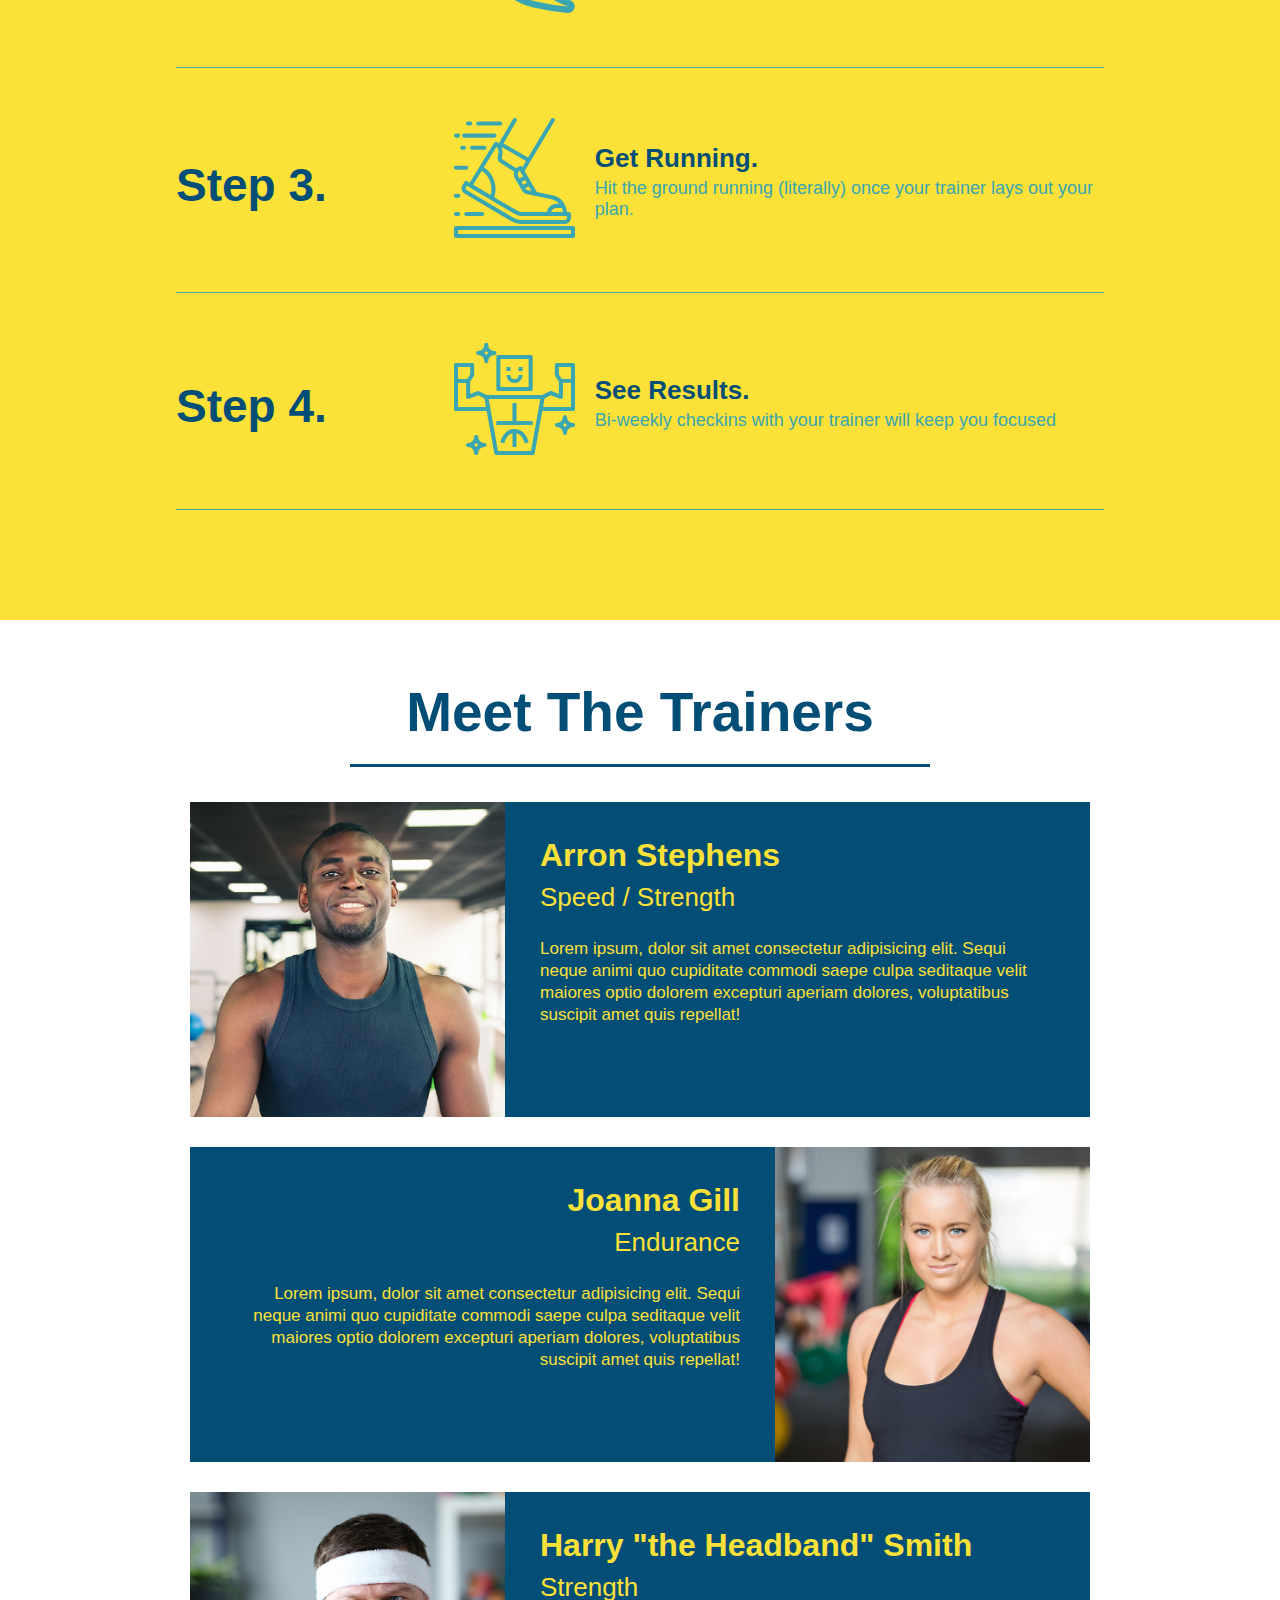
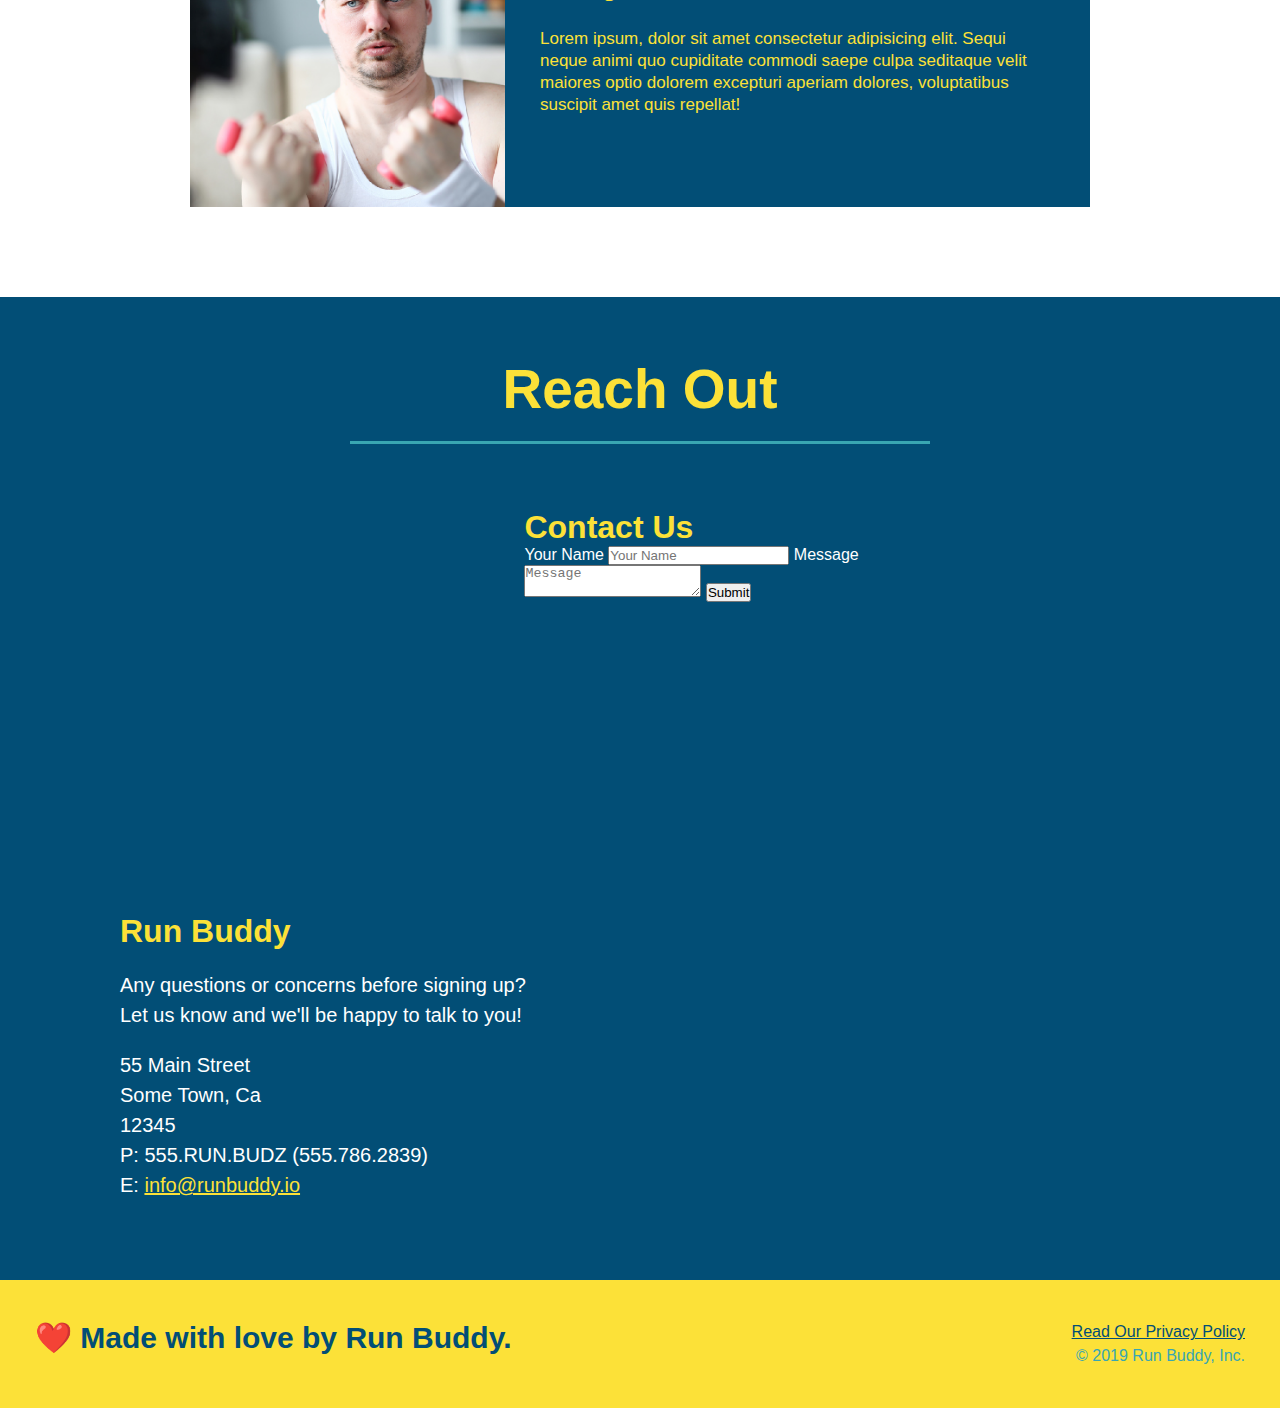
==== commit 14d6430e: "add flexbox to the steps" ====
--- a/index.html
+++ b/index.html
@@ -93,30 +93,54 @@
                 What You Do
             </h2>
         </div>    
-        <div>
-            <img src="./assets/images/step-1.svg" alt="" />
-            <h3> Step 1: <span>Fill Out the Form Above.</span></h3>
-            <p>You're already here, so why not?</p>
-        </div>
-
-        <div>
-            <img src="./assets/images/step-2.svg" alt="" />
-            <h3>Step 2: <span>Consult with One of Our Trainers.</span></h3>
-            <p>Are you here to build muscle, lose weight, or just feel good?</p>
-        </div>
-
-        <div>
-            <img src="./assets/images/step-3.svg" alt="" />
-            <h3>Step 3: <span>Get Running.</span></h3>
-            <p>Hit the ground running (literally) once your trainer lays out your plan.</p>
-        </div>
-
-        <div>
-            <img src="./assets/images/step-4.svg" alt="" />
-            <h3>Step 4: <span>See Results.</span></h3>
-            <p>Bi-weekly checkins with your trainer will keep you focused</p>
-        </div>
-
+        <div class="step">
+            <h3>Step 1.</h3>
+            <div class="step-info">
+                <div class="step-img">
+                    <img src="./assets/images/step-1.svg" alt="" />
+                </div>
+                <div class="step-text">
+                    <h4>Fill Out the Form Above.</h4>
+                    <p>You're already here, so why not?</p>
+                </div>
+            </div>
+        </div>   
+        <div class="step">
+            <h3>Step 2.</h3>
+            <div class="step-info">
+                <div class="step-img">
+                    <img src="./assets/images/step-2.svg" alt="" />
+                </div>
+                <div class="step-text">
+                    <h4>Consult with One of Our Trainers.</h4>
+                    <p>Are you here to build muscle, lose weight, or just feel good?</p>
+                </div>
+            </div>
+        </div>
+        <div class="step">
+            <h3>Step 3.</h3>
+            <div class="step-info">
+                <div class="step-img">
+                    <img src="./assets/images/step-3.svg" alt="" />
+                </div>
+                <div class="step-text">
+                    <h4>Get Running.</h4>
+                    <p>Hit the ground running (literally) once your trainer lays out your plan.</p>
+                </div>
+            </div>
+        </div>
+        <div class="step">
+            <h3>Step 4.</h3>
+            <div class="step-info">
+                <div class="step-img">
+                    <img src="./assets/images/step-4.svg" alt="" />
+                </div>
+                <div class="step-text">
+                    <h4>See Results.</h4>
+                    <p>Bi-weekly checkins with your trainer will keep you focused</p>
+                </div>
+            </div>    
+        </div>
     </section>
 
     <!-- "meet the trainers" section-->
--- a/assets/css/style.css
+++ b/assets/css/style.css
@@ -154,6 +154,10 @@
     font-size: 55px;
     color: #024e76;
     border-bottom: 3px solid;
+    padding-bottom: 20px;
+    text-align: center;
+    margin: 0 auto 35px auto;
+    width: 50%;
 }
 
 .primary-border {
@@ -172,6 +176,7 @@
     width: 80%;
     font-size: 20px;
     margin: 0 auto;
+    text-align: center;
 }
 
 /* WHAT YOU DO SECTION STYLES */
@@ -180,28 +185,53 @@
     background: #fce138
 }
 
-.steps div {
-    margin-bottom: 80px;
-}
-
-.steps img {
-    width: 15%;
-    margin: 10px 0;
-}
+.step {
+    margin: 50px auto;
+    padding-bottom: 50px;
+    width: 80%;
+    border-bottom: 1px solid #39a6b2;
+    display: flex;
+    flex-wrap: wrap;
+    align-items: center;
+    justify-content: space-between;
+  }
 
 .steps h3 {
     color: #024e76;
     font-size: 46px;
     margin-top: 10px;
-}
-
-.steps p {
+    flex: 1 30%;
+}
+
+.step-info {
+    flex: 2 70%;
+    display: flex;
+    flex-wrap: wrap;
+    align-items: center;
+}
+
+.step-img {
+    flex: 1 12%;
+    margin-right: 20px;
+}
+
+.step-img img {
+    max-width: 100%;
+}
+
+.step-text {
+    flex: 12;
+}
+
+.step-text p {
     color: #39a6b2;
-    margin-top: 10px;
-}
-
-.steps span {
-    font-size: 38px;
+    font-size: 18px;
+}
+
+.step-text h4 {
+    font-size: 26px;
+    line-height: 1.5;
+    color: #024e76;
 }
 
 /* MEET THE TRAINERS */
@@ -289,4 +319,8 @@
 
 .text-right {
     text-align: right;
+}
+
+.flex-row {
+    display: flex;
 }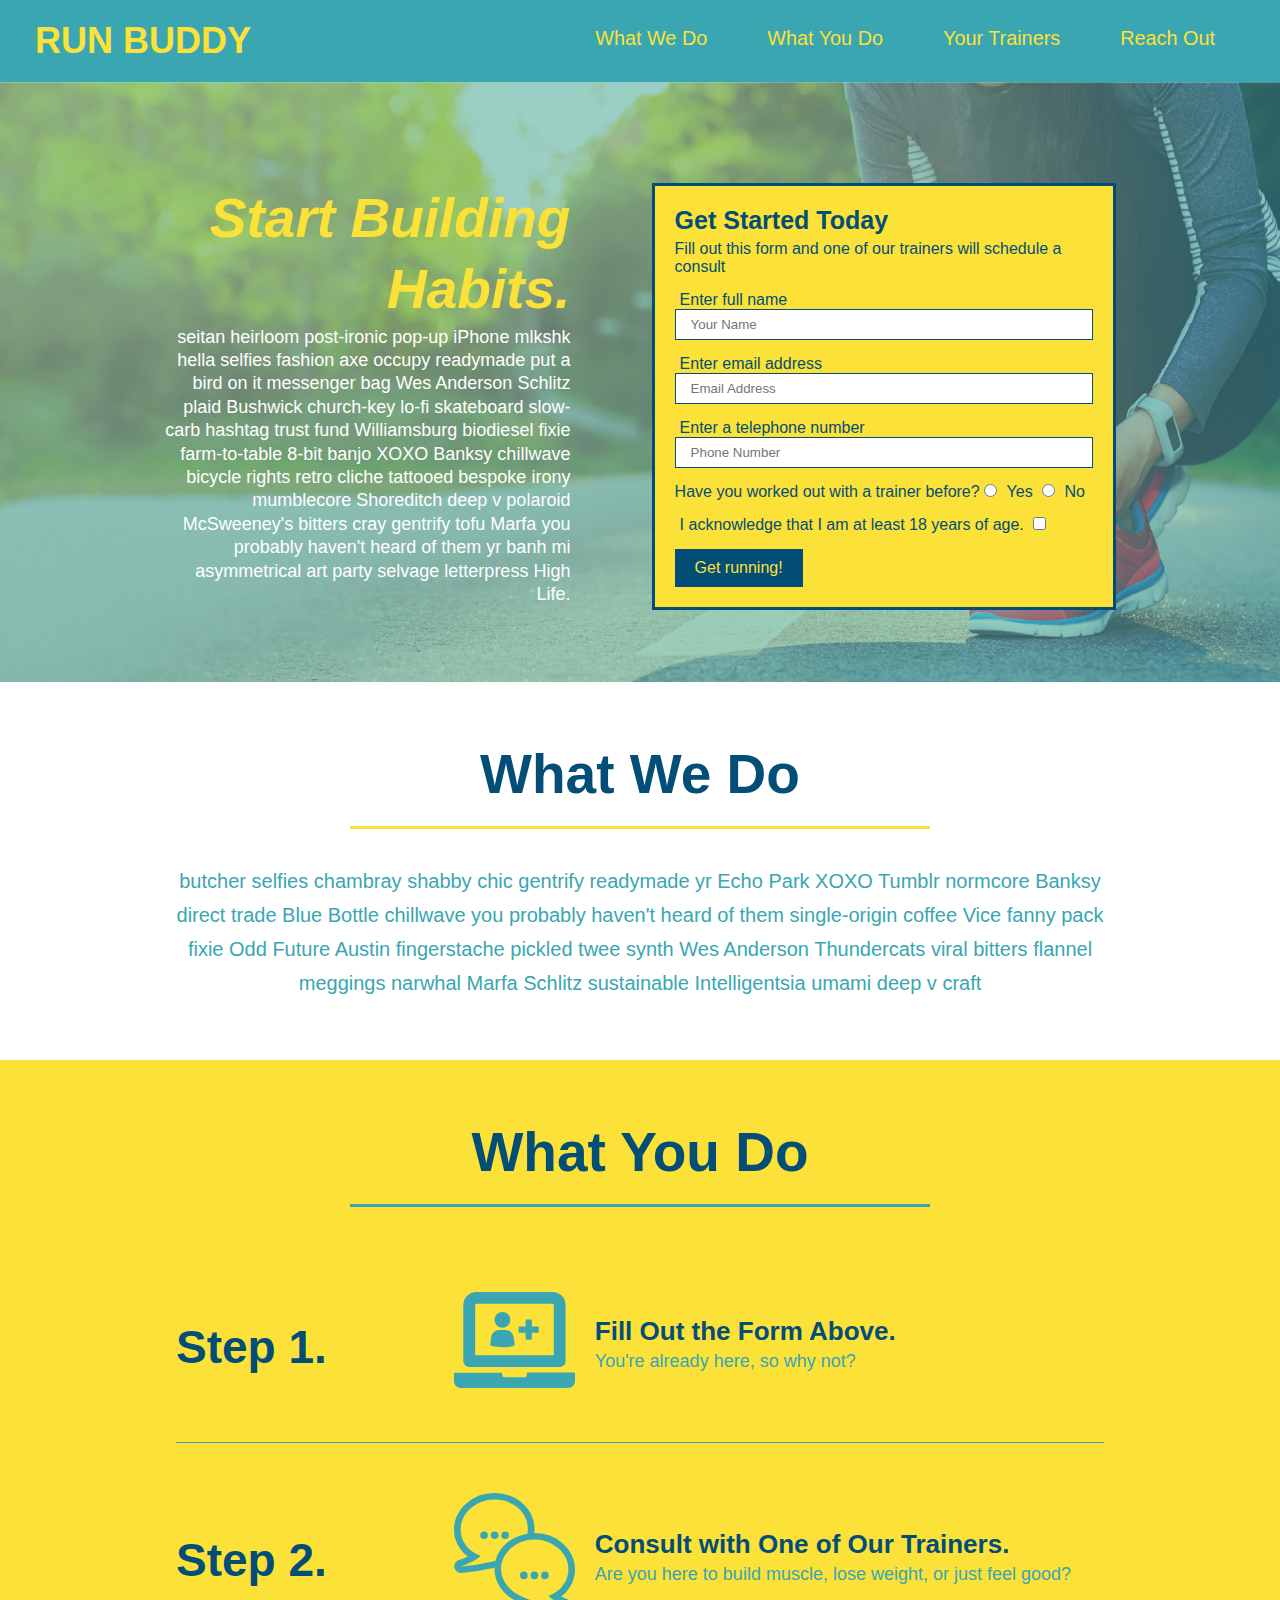
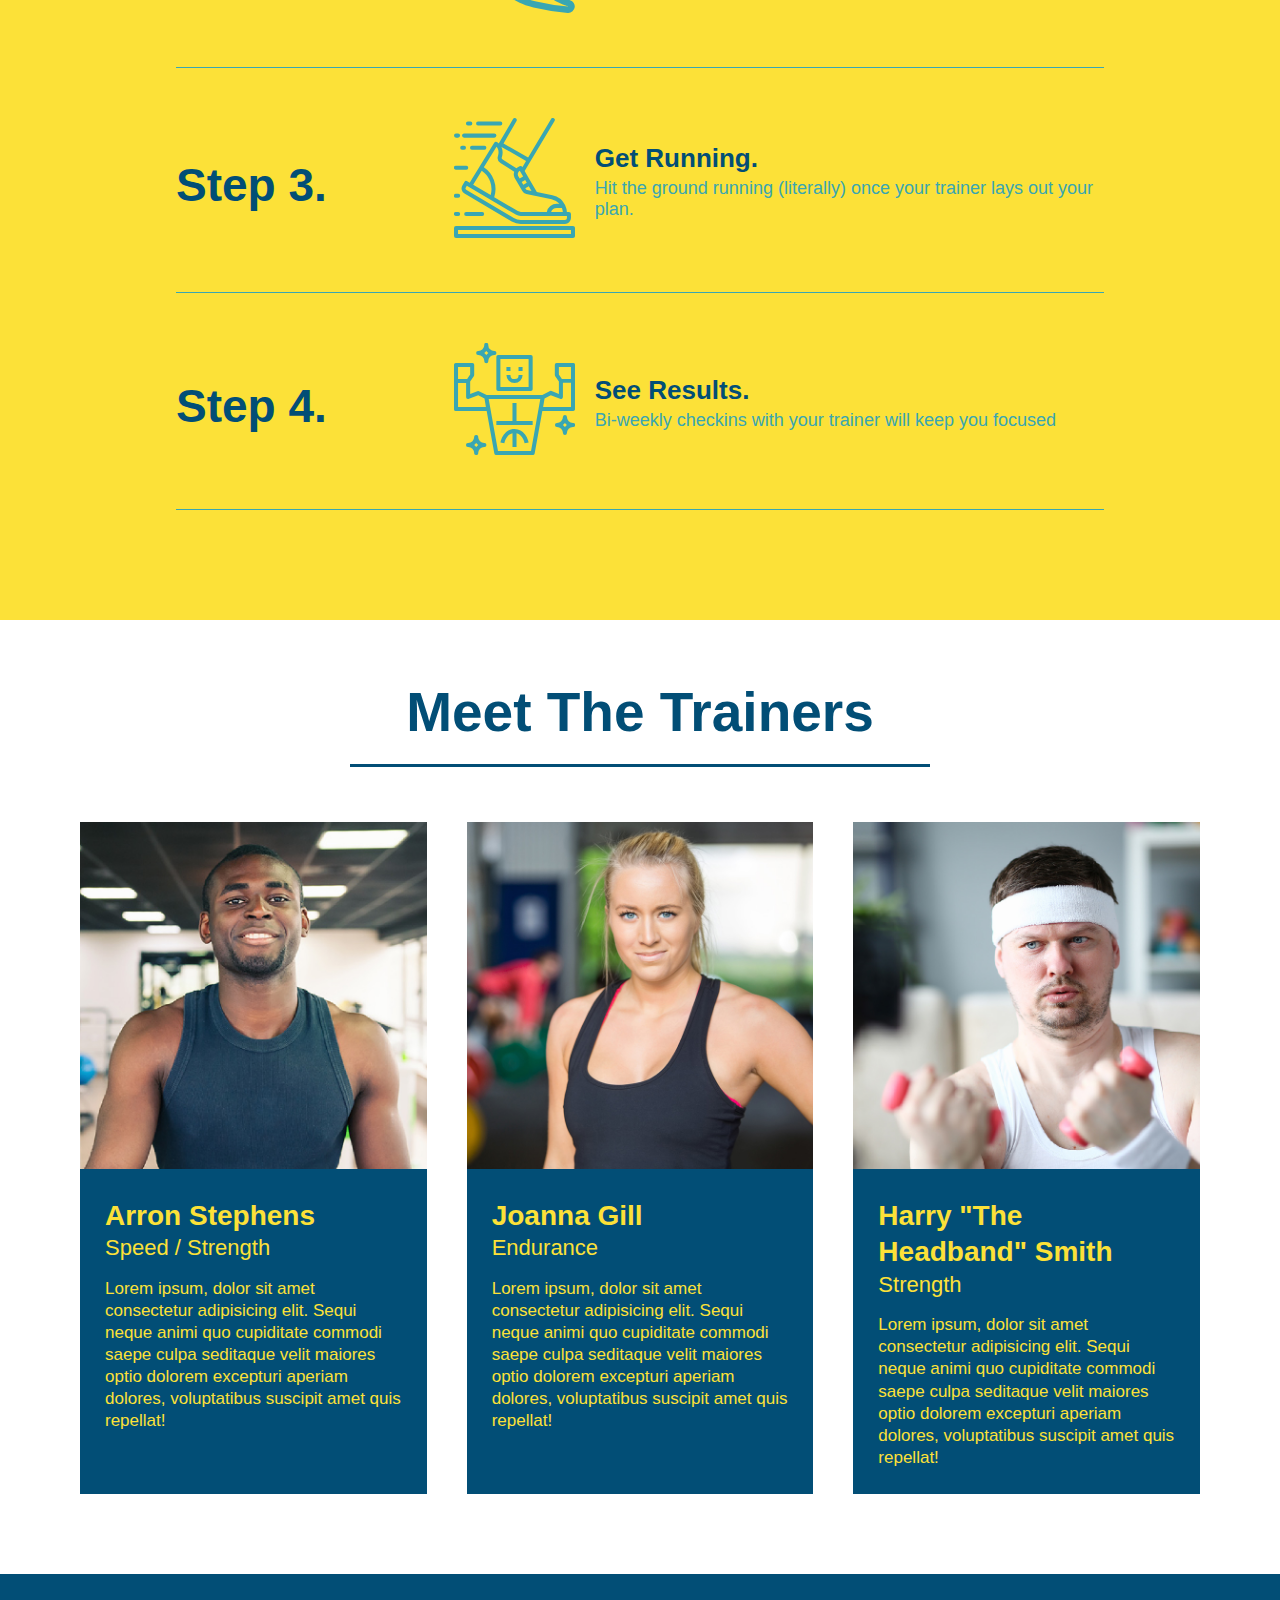
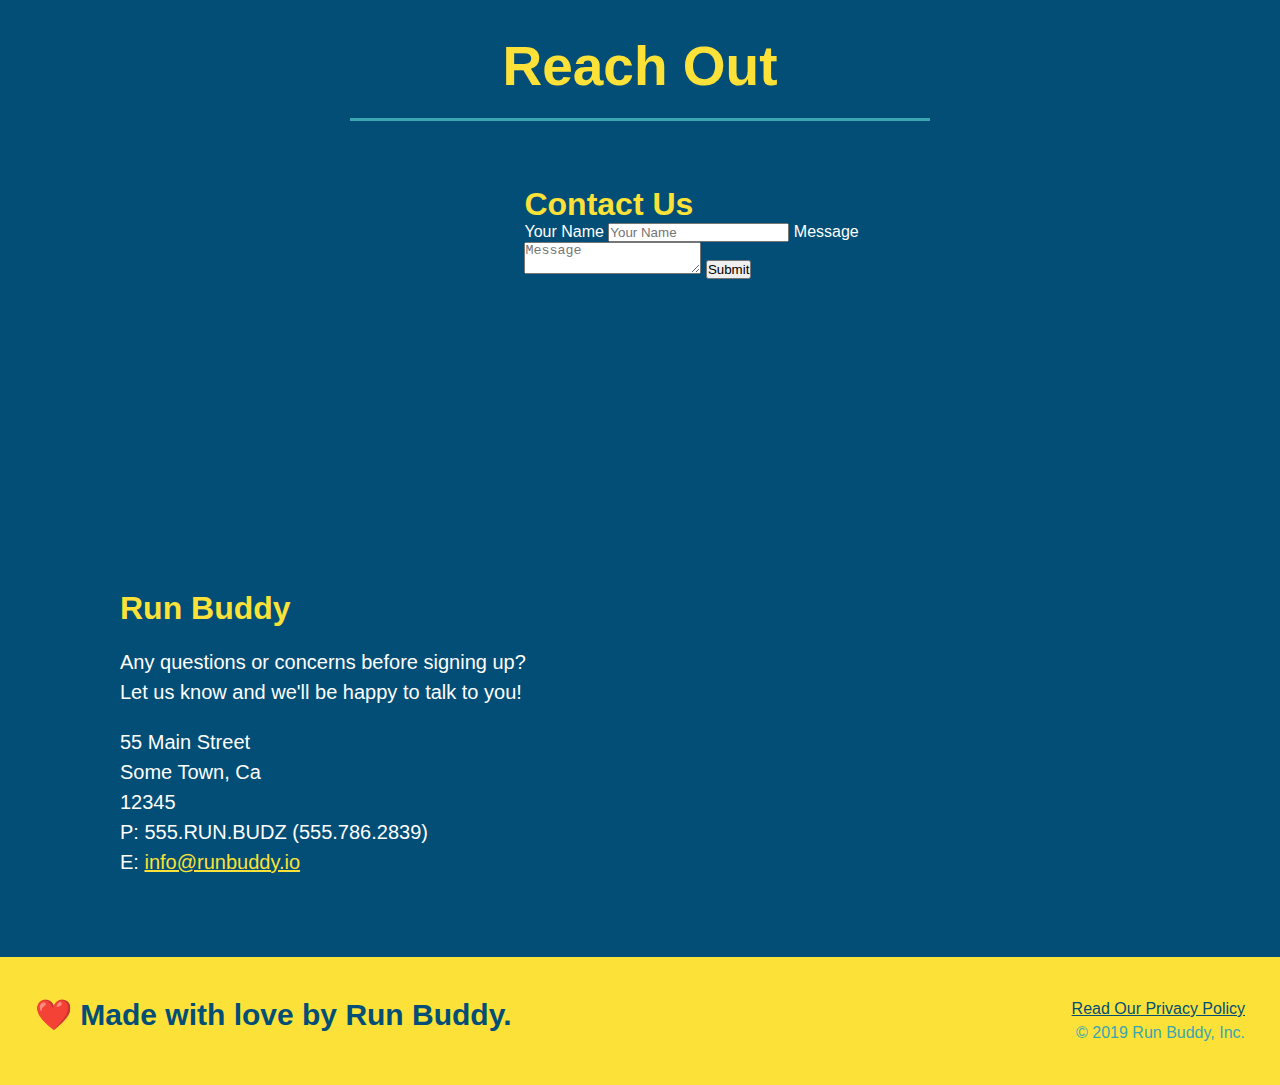
==== commit edc2f75f: "add flexbox to the trainers" ====
--- a/index.html
+++ b/index.html
@@ -36,9 +36,14 @@
         <div class="hero-cta">
             <h2>Start Building Habits.</h2>
             <p>
-              seitan heirloom post-ironic pop-up iPhone mlkshk hella selfies fashion axe occupy readymade put a bird on it messenger bag Wes Anderson Schlitz plaid Bushwick church-key lo-fi skateboard slow-carb hashtag trust fund Williamsburg biodiesel fixie farm-to-table 8-bit banjo XOXO Banksy chillwave bicycle rights retro cliche tattooed bespoke irony mumblecore Shoreditch deep v polaroid McSweeney's bitters cray gentrify tofu Marfa you probably haven't heard of them yr banh mi asymmetrical art party selvage letterpress High Life.
+                seitan heirloom post-ironic pop-up iPhone mlkshk hella selfies fashion axe occupy readymade put a bird
+                on it messenger bag Wes Anderson Schlitz plaid Bushwick church-key lo-fi skateboard slow-carb hashtag
+                trust fund Williamsburg biodiesel fixie farm-to-table 8-bit banjo XOXO Banksy chillwave bicycle rights
+                retro cliche tattooed bespoke irony mumblecore Shoreditch deep v polaroid McSweeney's bitters cray
+                gentrify tofu Marfa you probably haven't heard of them yr banh mi asymmetrical art party selvage
+                letterpress High Life.
             </p>
-          </div>
+        </div>
         <div class="hero-form">
             <h3>Get Started Today</h3>
             <p>Fill out this form and one of our trainers will schedule a consult</p>
@@ -76,14 +81,15 @@
                 What We Do
             </h2>
         </div>
-        <div class="flex-row"> 
+        <div class="flex-row">
             <p>
-            butcher selfies chambray shabby chic gentrify readymade yr Echo Park XOXO Tumblr normcore Banksy direct trade
-            Blue Bottle chillwave you probably haven't heard of them single-origin coffee Vice fanny pack fixie Odd
-            Future Austin fingerstache pickled twee synth Wes Anderson Thundercats viral bitters flannel meggings
-            narwhal Marfa Schlitz sustainable Intelligentsia umami deep v craft
+                butcher selfies chambray shabby chic gentrify readymade yr Echo Park XOXO Tumblr normcore Banksy direct
+                trade
+                Blue Bottle chillwave you probably haven't heard of them single-origin coffee Vice fanny pack fixie Odd
+                Future Austin fingerstache pickled twee synth Wes Anderson Thundercats viral bitters flannel meggings
+                narwhal Marfa Schlitz sustainable Intelligentsia umami deep v craft
             </p>
-        </div>  
+        </div>
     </section>
 
     <!-- "what you do" section -->
@@ -92,7 +98,7 @@
             <h2 class="section-title secondary-border">
                 What You Do
             </h2>
-        </div>    
+        </div>
         <div class="step">
             <h3>Step 1.</h3>
             <div class="step-info">
@@ -104,7 +110,7 @@
                     <p>You're already here, so why not?</p>
                 </div>
             </div>
-        </div>   
+        </div>
         <div class="step">
             <h3>Step 2.</h3>
             <div class="step-info">
@@ -139,49 +145,59 @@
                     <h4>See Results.</h4>
                     <p>Bi-weekly checkins with your trainer will keep you focused</p>
                 </div>
-            </div>    
+            </div>
         </div>
     </section>
 
     <!-- "meet the trainers" section-->
-    <section id="your-trainers" class="trainers">
+    <section id="your-trainers">
         <h2 class="section-title primary-border>">Meet The Trainers</h2>
-        <article class="trainer">
-            <img src="./assets/images/trainer-1.jpg" alt="Arron Stephens in his workout clothes, ready to pump iron">
-            <div class="trainer-bio text-left">
-                <h3>Arron Stephens</h3>
-                <h4>Speed / Strength</h4>
-                <p>Lorem ipsum, dolor sit amet consectetur adipisicing elit. Sequi neque animi quo cupiditate commodi
-                    saepe culpa seditaque velit maiores optio dolorem excepturi aperiam dolores, voluptatibus suscipit
-                    amet quis repellat!
-                </p>
-            </div>
-        </article>
-
-        <article class="trainer">
-            <div class="trainer-bio text-right">
-                <h3>Joanna Gill</h3>
-                <h4>Endurance</h4>
-                <p>Lorem ipsum, dolor sit amet consectetur adipisicing elit. Sequi neque animi quo cupiditate commodi
-                    saepe culpa seditaque velit maiores optio dolorem excepturi aperiam dolores, voluptatibus suscipit
-                    amet quis repellat!
-                </p>
-            </div>
-            <img src="./assets/images/trainer-2.jpg" alt="Joanna cooling off after a workout" />
-        </article>
-
-        <article class="trainer">
-            <img src="./assets/images/trainer-3.jpg"
-                alt="Harry Smith wearing a headband and lifting comically small pink weights" />
-            <div class="trainer-bio text-left">
-                <h3>Harry "the Headband" Smith</h3>
-                <h4>Strength</h4>
-                <p>Lorem ipsum, dolor sit amet consectetur adipisicing elit. Sequi neque animi quo cupiditate commodi
-                    saepe culpa seditaque velit maiores optio dolorem excepturi aperiam dolores, voluptatibus suscipit
-                    amet quis repellat!
-                </p>
-            </div>
-        </article>
+        <div class="trainers">
+            <article class="trainer">
+                <img src="./assets/images/trainer-1.jpg"
+                    alt="Arron Stephens in his workout clothes, ready to pump iron">
+                <div class="trainer-bio">
+                    <h3 class="trainer-name">Arron Stephens</h3>
+                    <h4 class="trainer-role">Speed / Strength</h4>
+                    <p>
+                        Lorem ipsum, dolor sit amet consectetur adipisicing elit. Sequi neque animi quo cupiditate
+                        commodi
+                        saepe culpa seditaque velit maiores optio dolorem excepturi aperiam dolores, voluptatibus
+                        suscipit
+                        amet quis repellat!
+                    </p>
+                </div>
+            </article>
+
+            <article class="trainer">
+                <img src="./assets/images/trainer-2.jpg" alt="Joanna cooling off after a workout" />
+                <div class="trainer-bio">
+                    <h3 class="trainer-name">Joanna Gill</h3>
+                    <h4 class="trainer-role"> Endurance</h4>
+                    <p>Lorem ipsum, dolor sit amet consectetur adipisicing elit. Sequi neque animi quo cupiditate
+                        commodi
+                        saepe culpa seditaque velit maiores optio dolorem excepturi aperiam dolores, voluptatibus
+                        suscipit
+                        amet quis repellat!
+                    </p>
+                </div>
+            </article>
+
+            <article class="trainer">
+                <img src="./assets/images/trainer-3.jpg"
+                    alt="Harry Smith wearing a headband and lifting comically small pink weights" />
+                <div class="trainer-bio">
+                    <h3 class="trainer-name"> Harry "The Headband" Smith</h3>
+                    <h4 class="trainer-role"> Strength</h4>
+                    <p>Lorem ipsum, dolor sit amet consectetur adipisicing elit. Sequi neque animi quo cupiditate
+                        commodi
+                        saepe culpa seditaque velit maiores optio dolorem excepturi aperiam dolores, voluptatibus
+                        suscipit
+                        amet quis repellat!
+                    </p>
+                </div>
+            </article>
+        </div>   
     </section>
 
     <!-- "reach out" section-->
@@ -190,31 +206,26 @@
         <div class="contact-info">
             <iframe
                 src="https://www.google.com/maps/embed?pb=!1m18!1m12!1m3!1d3477.71945596975!2d-98.41617768481481!3d29.349216558032733!2m3!1f0!2f0!3f0!3m2!1i1024!2i768!4f13.1!3m3!1m2!1s0x865cf75cb3f648f3%3A0xee083d63452d7dd6!2s7739%20Beechnut%20Oak%2C%20San%20Antonio%2C%20TX%2078223!5e0!3m2!1sen!2sus!4v1612037405650!5m2!1sen!2sus"
-                frameborder="0"
-                height="400"
-                width="400"
-                style="border:0"
-                allowfullscreen
-            >
-            </iframe>   
+                frameborder="0" height="400" width="400" style="border:0" allowfullscreen>
+            </iframe>
             <div class="contact-form">
                 <h3>Contact Us</h3>
                 <form>
-                   <label for="contact-name">Your Name</label>
-                   <input type="text" id="contact-name" placeholder="Your Name" />
-              
-                   <label for="contact-message">Message</label>
-                   <textarea id="contact-message" placeholder="Message"></textarea>
-              
-                   <button type="submit">Submit</button>
-                  </form>
-              </div> 
+                    <label for="contact-name">Your Name</label>
+                    <input type="text" id="contact-name" placeholder="Your Name" />
+
+                    <label for="contact-message">Message</label>
+                    <textarea id="contact-message" placeholder="Message"></textarea>
+
+                    <button type="submit">Submit</button>
+                </form>
+            </div>
             <div>
-            <h3>Run Buddy</h3> 
-            <p>
-                Any questions or concerns before signing up?
-                <br />
-                Let us know and we'll be happy to talk to you!
+                <h3>Run Buddy</h3>
+                <p>
+                    Any questions or concerns before signing up?
+                    <br />
+                    Let us know and we'll be happy to talk to you!
                 </p>
                 <address>
                     55 Main Street <br />
@@ -224,7 +235,7 @@
                     E: <a href="mailto:info@runbuddy.io">info@runbuddy.io</a>
                 </address>
             </div>
-        </div>    
+        </div>
     </section>
 
     <!-- footer-->
--- a/assets/css/style.css
+++ b/assets/css/style.css
@@ -236,39 +236,42 @@
 
 /* MEET THE TRAINERS */
 
+.trainers {
+    width: 100%;
+    margin: 0 auto;
+    display: flex;
+    flex-wrap: wrap;
+    justify-content: space-around;
+  }
+
 .trainer {
-    width: 900px;
-    margin: 0 auto 30px auto;
+    margin: 20px;
     background: #024e76;
     color: #fce138;
-    overflow: auto;
+    flex: 1;
 }
 
 .trainer img {
-    width: 35%;
-    float: left;
+    width: 100%;
 }
 
 .trainer-bio {
-    padding: 35px;
-    float: left;
-    width: 65%;
+    padding: 25px;
+    line-height: 1.3;
 }
 
 .trainer-bio h3 {
-    font-size: 32px;
-    margin-bottom: 8px;
+    font-size: 28px;
 }
 
 .trainer-bio h4 {
     font-weight: lighter;
-    font-size: 26px;
-    margin-bottom: 25px;
+    font-size: 22px;
+    margin-bottom: 15px;
 }
 
 .trainer-bio p {
     font-size: 17px;
-    line-height: 1.3;
 }
 
 /* REACH OUT STYLES */
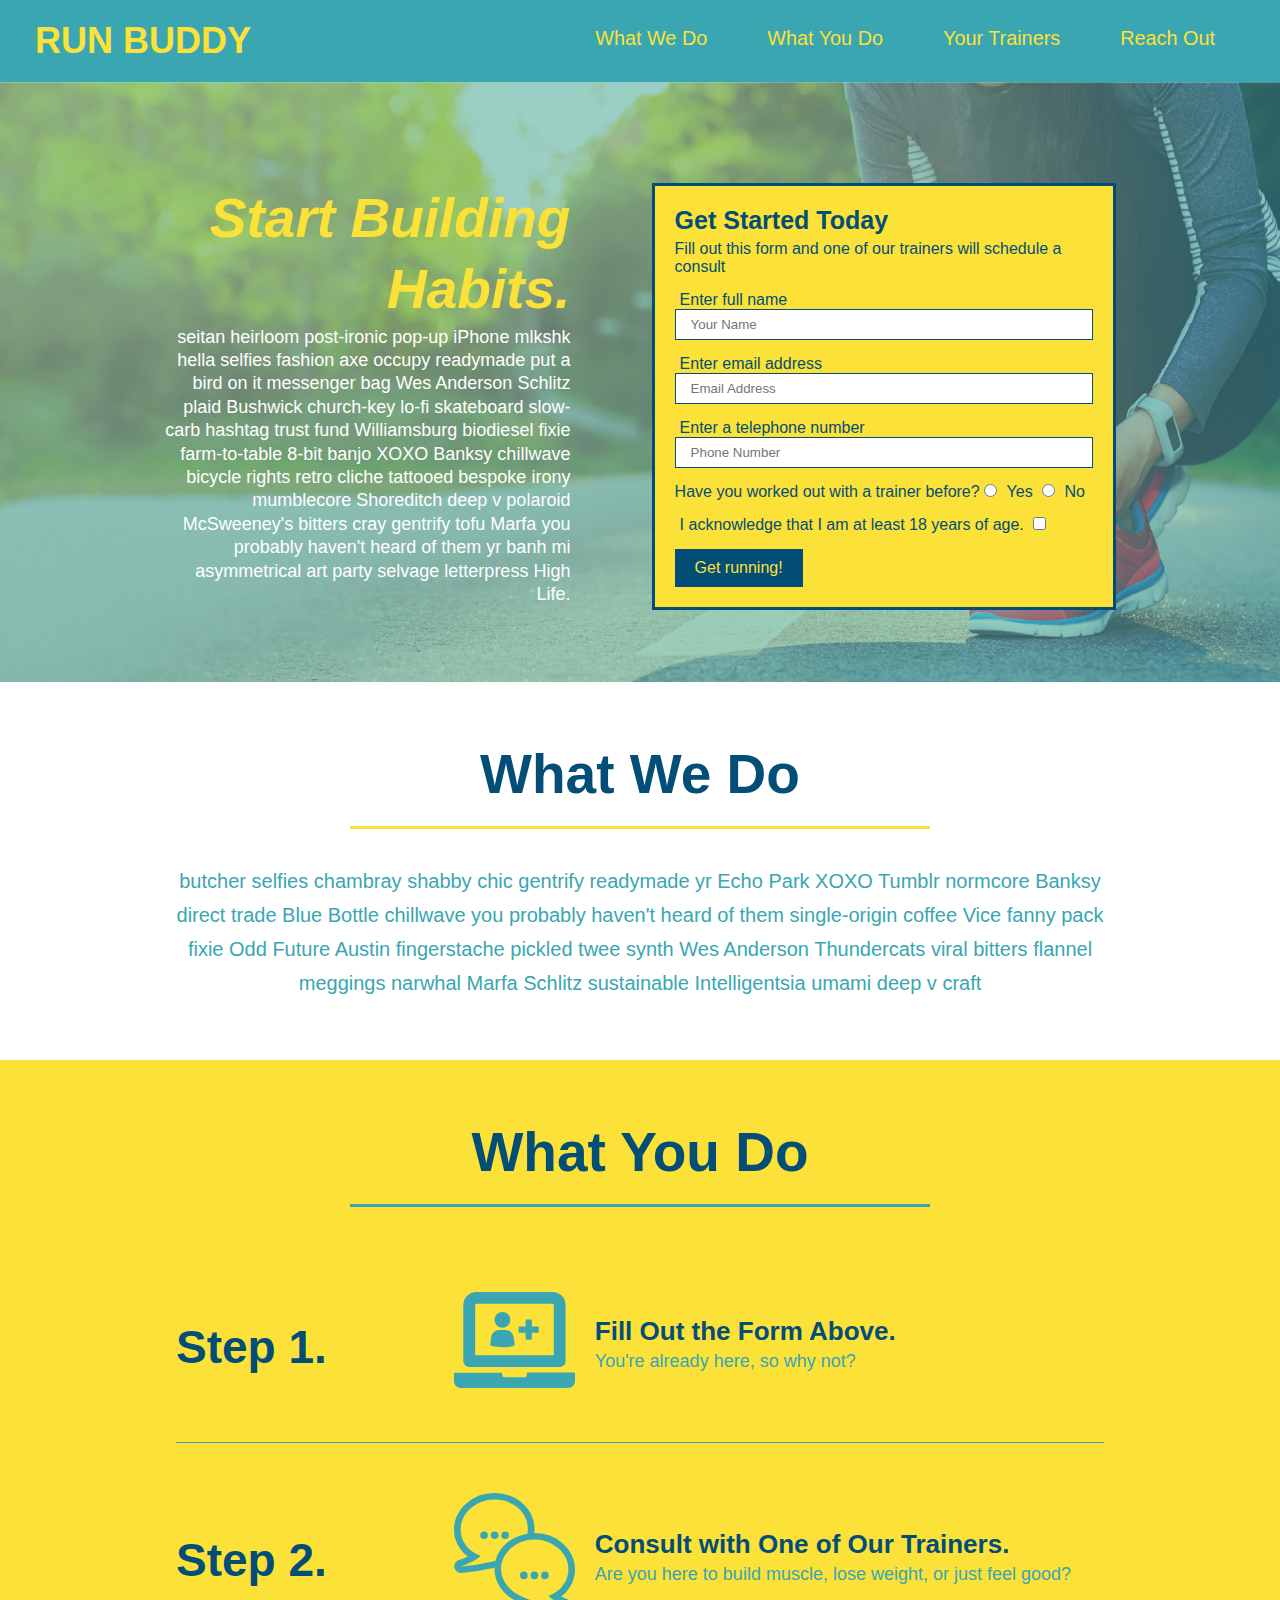
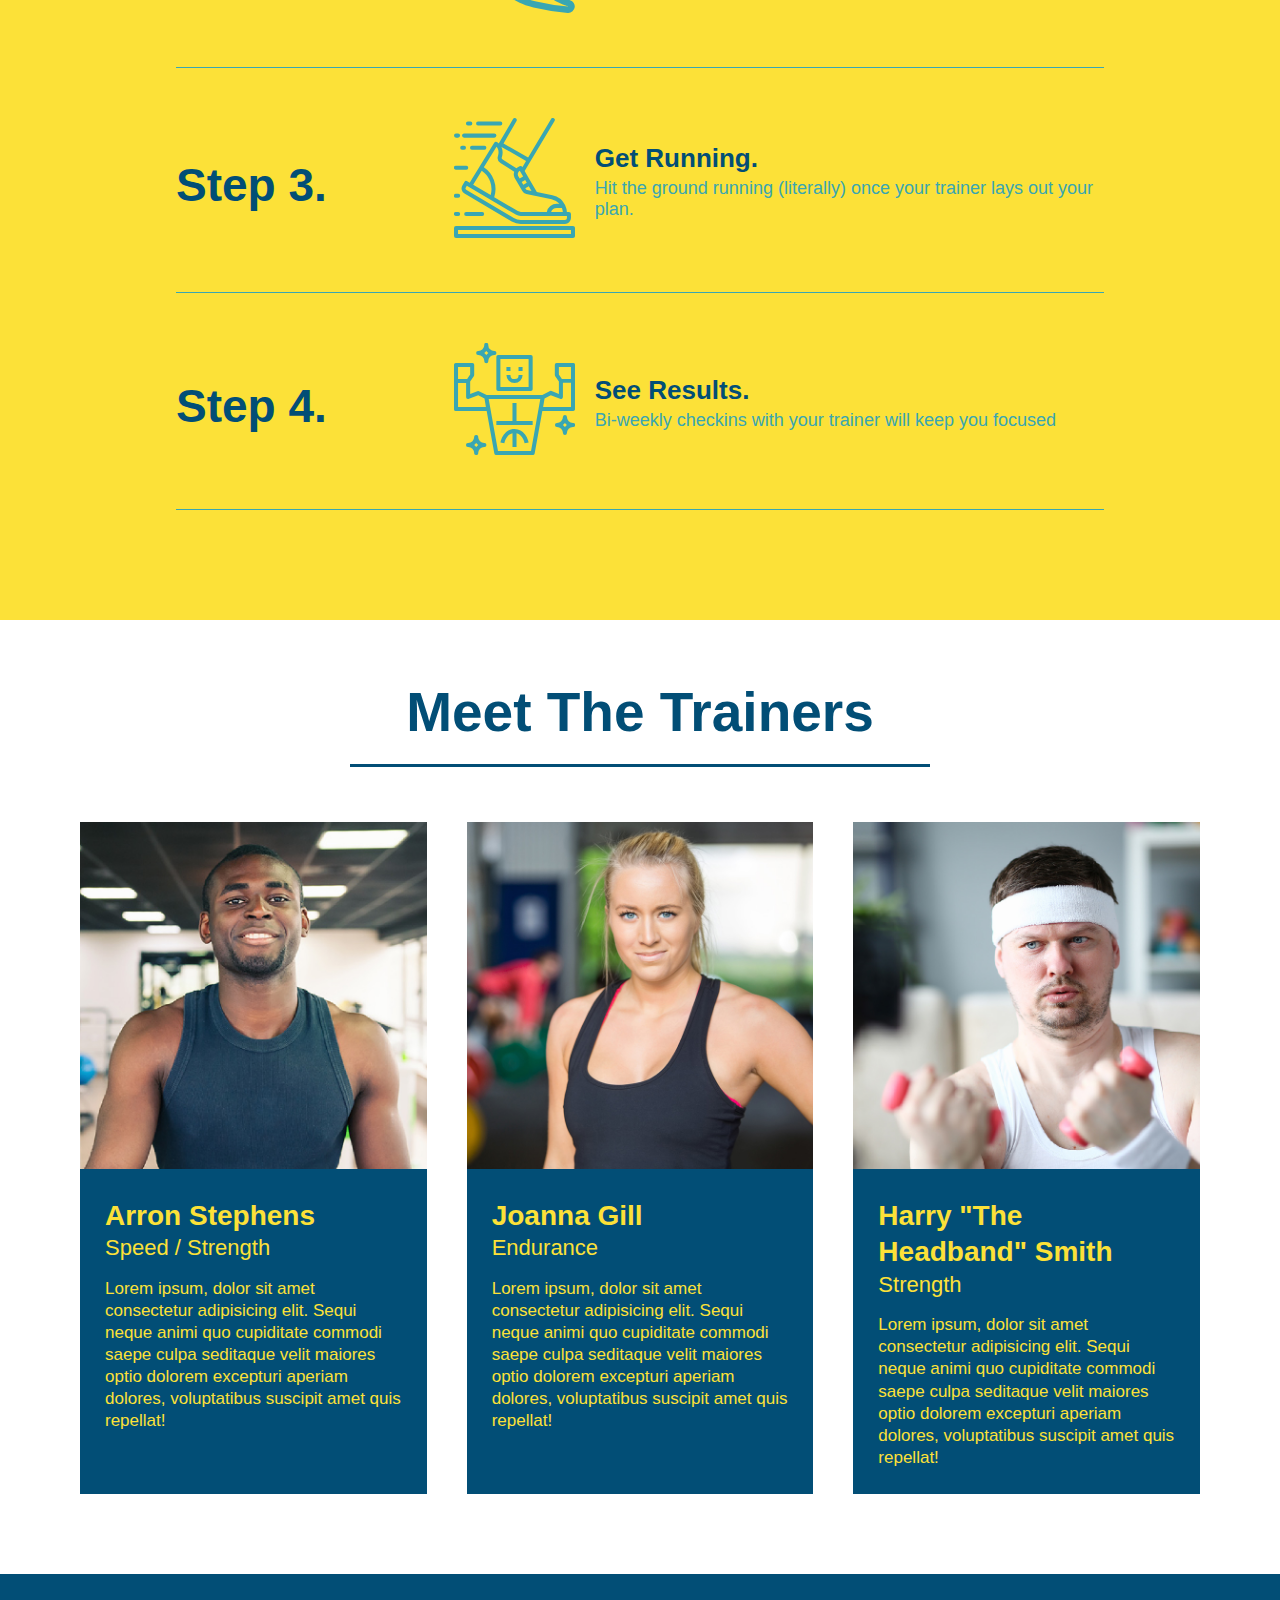
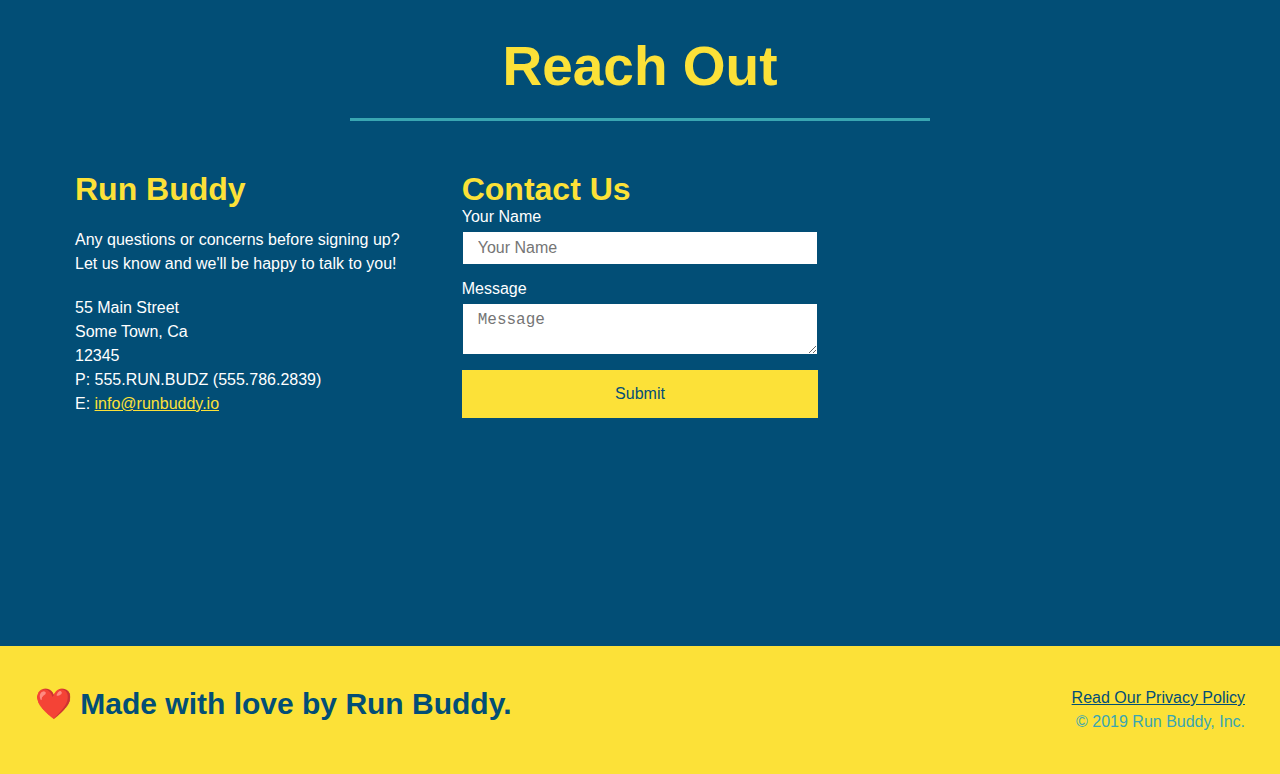
==== commit 1893e9a3: "clean up css and reach out section" ====
--- a/index.html
+++ b/index.html
@@ -202,24 +202,11 @@
 
     <!-- "reach out" section-->
     <section id="reach-out" class="contact">
-        <h2 class="section-title secondary-border">Reach Out</h2>
+        <h2 class="section-title secondary-border">
+            Reach Out
+        </h2>
+        
         <div class="contact-info">
-            <iframe
-                src="https://www.google.com/maps/embed?pb=!1m18!1m12!1m3!1d3477.71945596975!2d-98.41617768481481!3d29.349216558032733!2m3!1f0!2f0!3f0!3m2!1i1024!2i768!4f13.1!3m3!1m2!1s0x865cf75cb3f648f3%3A0xee083d63452d7dd6!2s7739%20Beechnut%20Oak%2C%20San%20Antonio%2C%20TX%2078223!5e0!3m2!1sen!2sus!4v1612037405650!5m2!1sen!2sus"
-                frameborder="0" height="400" width="400" style="border:0" allowfullscreen>
-            </iframe>
-            <div class="contact-form">
-                <h3>Contact Us</h3>
-                <form>
-                    <label for="contact-name">Your Name</label>
-                    <input type="text" id="contact-name" placeholder="Your Name" />
-
-                    <label for="contact-message">Message</label>
-                    <textarea id="contact-message" placeholder="Message"></textarea>
-
-                    <button type="submit">Submit</button>
-                </form>
-            </div>
             <div>
                 <h3>Run Buddy</h3>
                 <p>
@@ -235,6 +222,21 @@
                     E: <a href="mailto:info@runbuddy.io">info@runbuddy.io</a>
                 </address>
             </div>
+            <div class="contact-form">
+                <h3>Contact Us</h3>
+                <form>
+                    <label for="contact-name">Your Name</label>
+                    <input type="text" id="contact-name" placeholder="Your Name" />
+
+                    <label for="contact-message">Message</label>
+                    <textarea id="contact-message" placeholder="Message"></textarea>
+                    <button type="submit">Submit</button>
+                </form>
+            </div>
+            <iframe
+                src="https://www.google.com/maps/embed?pb=!1m18!1m12!1m3!1d3477.71945596975!2d-98.41617768481481!3d29.349216558032733!2m3!1f0!2f0!3f0!3m2!1i1024!2i768!4f13.1!3m3!1m2!1s0x865cf75cb3f648f3%3A0xee083d63452d7dd6!2s7739%20Beechnut%20Oak%2C%20San%20Antonio%2C%20TX%2078223!5e0!3m2!1sen!2sus!4v1612037405650!5m2!1sen!2sus"
+                frameborder="0" height="400" width="400" style="border:0" allowfullscreen>
+            </iframe>
         </div>
     </section>
 
--- a/assets/css/style.css
+++ b/assets/css/style.css
@@ -284,17 +284,22 @@
     color: #fce138;
 }
 
+.contact-info {
+    display: flex;
+    justify-content: space-between;
+    flex-wrap: wrap;
+}
+
+.contact-info >*{
+    flex: 1;
+    margin:  15px;
+}
+
 .contact-info iframe {
-    width: 400px;
     height: 400px;
 }
 
 .contact-info div {
-    width: 410px;
-    display: inline-block;
-    vertical-align: top;
-    text-align: left;
-    margin: 30px 0 0 60px;
     color: white;
 }
 
@@ -306,12 +311,33 @@
 .contact-info p, .contact-info address {
     margin: 20px 0;
     line-height: 1.5;
-    font-size: 20px;
+    font-size: 16px;
     font-style: normal;
 }
 
 .contact-info a {
     color: #fce138;
+}
+
+.contact-form input, .contact-form textarea {
+    border:  1px solid #024e76;
+    display: block;
+    padding: 7px 15px;
+    font-size: 16px;
+    color: #024e76;
+    width: 100%;
+    margin-bottom: 15px;
+    margin-top: 5px;
+}
+
+.contact-form button {
+    width: 100%;
+    border: none;
+    background: #fce138;
+    color: #024e76;
+    text-align: center;
+    padding: 15px 0;
+    font-size: 16px;
 }
 
 /* UTILITIES */
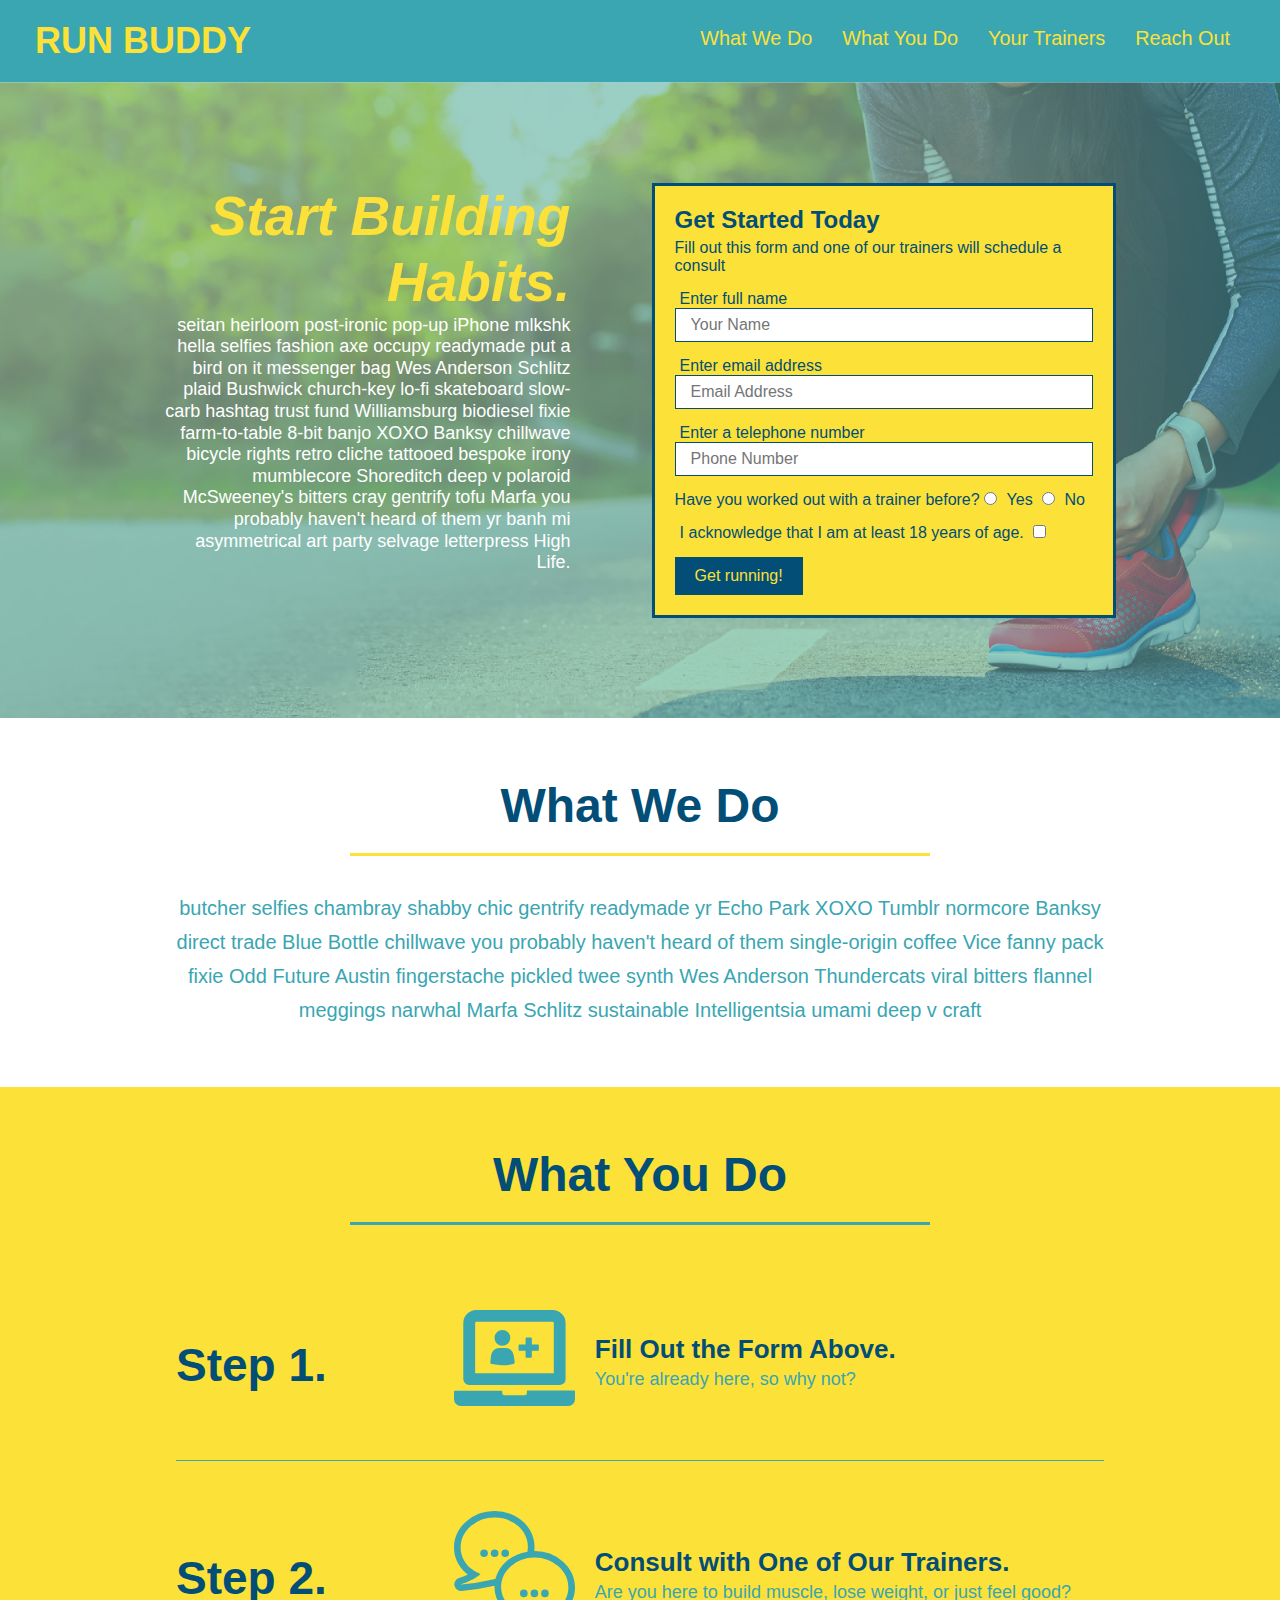
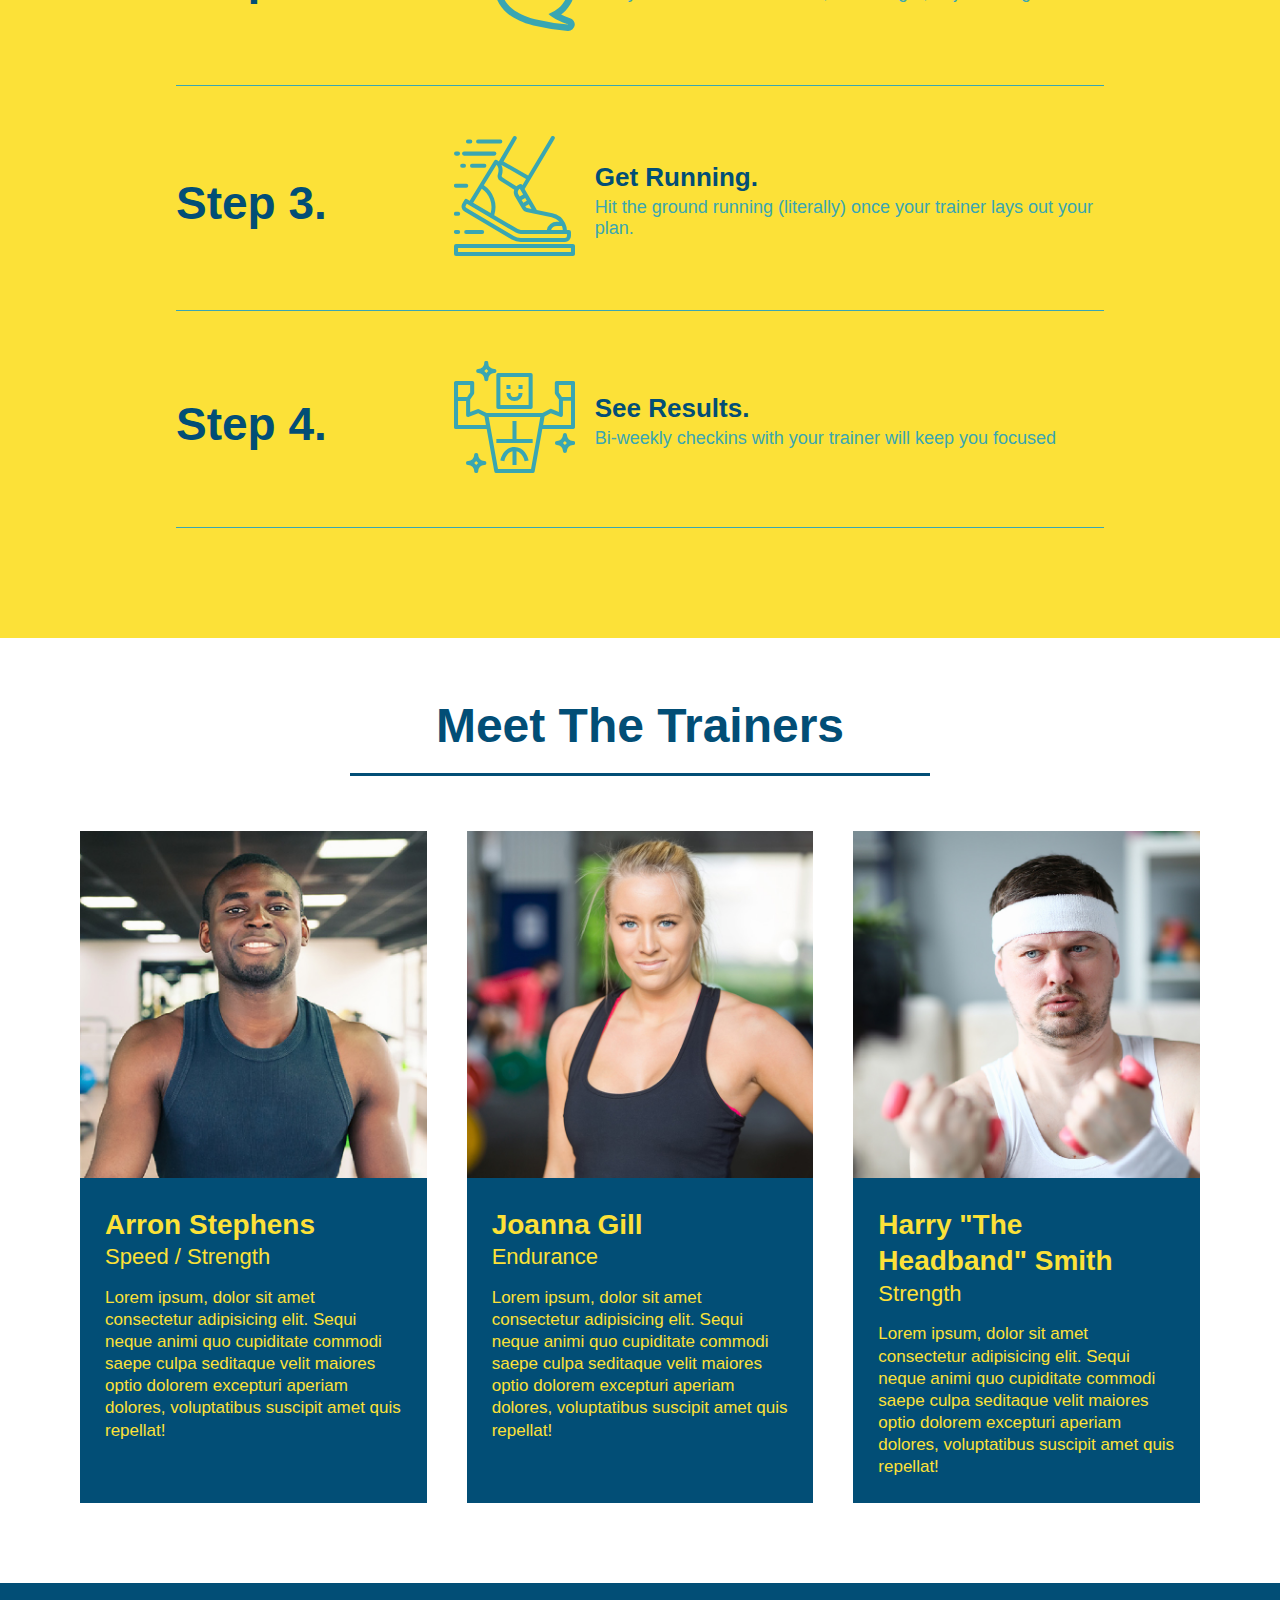
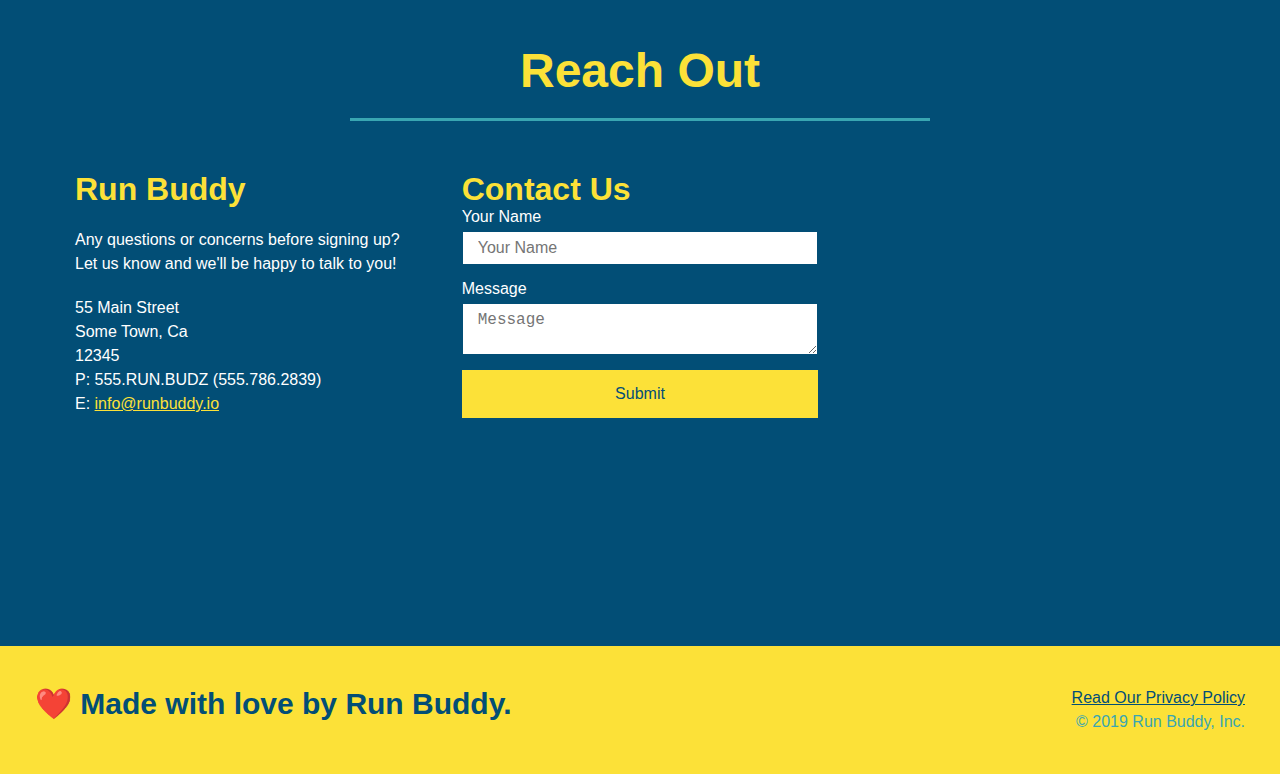
==== commit 342d3a03: "add mediaqueries" ====
--- a/index.html
+++ b/index.html
@@ -3,6 +3,7 @@
 
 <head>
     <meta charset="UTF-8" />
+    <meta name="viewpoint" content="width=device-width, initial-scale=1.0" />
     <title>Run Buddy</title>
     <link rel="stylesheet" href="./assets/css/style.css" />
 </head>
@@ -202,10 +203,11 @@
 
     <!-- "reach out" section-->
     <section id="reach-out" class="contact">
-        <h2 class="section-title secondary-border">
-            Reach Out
-        </h2>
-        
+        <div class="flex-row">
+            <h2 class="section-title secondary-border">
+                Reach Out
+            </h2>
+        </div>
         <div class="contact-info">
             <div>
                 <h3>Run Buddy</h3>
--- a/assets/css/style.css
+++ b/assets/css/style.css
@@ -44,7 +44,7 @@
 }
 
 header nav ul li a {
-    margin: 0 30px;
+    padding: 10px 15px;
     font-weight: lighter;
     font-size: 1.55vw;}
 
@@ -85,12 +85,12 @@
 
 .hero {
     background-image: url("../images/hero-bg.jpg");
-    height: 600px;
     background-size: cover;
     background-position: center;
     display: flex;
     justify-content: center;
     flex-wrap: wrap;
+    align-items: flex-start;
 }
 
 .hero-cta {
@@ -99,7 +99,7 @@
     margin: 3.5%;
     color: #fff;
     font-size: 18px;
-    line-height: 1.3;
+    line-height: 1.2;
 }
 
 .hero-cta h2 {
@@ -118,7 +118,7 @@
 }
 
 .hero-form h3 {
-    font-size: 25px;
+    font-size: 24px;
     margin: 0%;
 }
 
@@ -130,7 +130,7 @@
     border: 1px solid #024e76;
     display: block;
     padding: 7px 15px;
-    font-size: 16;
+    font-size: 16px;
     color: #024e76;
     width: 100%;
     margin-bottom: 15px;
@@ -151,7 +151,7 @@
 /* SELECTION TITLE STYLES */
 
 .section-title {
-    font-size: 55px;
+    font-size: 48px;
     color: #024e76;
     border-bottom: 3px solid;
     padding-bottom: 20px;
@@ -352,4 +352,112 @@
 
 .flex-row {
     display: flex;
-}+}
+
+/* MEDIA QUERY FOR SMALLER DESKTOP SCREENS AND SMALLER */
+@media screen and (max-width: 980px) {
+    header {
+        padding-bottom: 0;
+        justify-content: center;
+    }
+        
+    header h1 {
+        width: 100%;
+        text-align: center;
+    }
+        
+    header nav ul {
+        margin-top: 20px;
+        width: 100%;
+        justify-content: center;
+    }
+        
+    header nav ul li a {
+        font-size: 20px;
+    }
+        
+    footer h2, footer div {
+        text-align: center;
+        width: 100%;
+    }
+
+    .header-cta, .hero-form {
+        width: 100%;
+    }
+
+    .hero-cta {
+        text-align: center;
+    }
+
+    .section-title {
+        width: 80%;
+    }
+    
+    .trainer {
+        flex: 0 70%;
+    }
+    
+    .contact-info iframe{
+        flex: 1 100%;
+    }
+}
+
+/* MEDIA QUERY FOR TABLETS AND SMALLER */
+@media screen and (max-width: 768px) {
+    section {
+        padding: 30px 15px;
+    }
+
+    .step h3 {
+        flex: 1 100%;
+        text-align: center;
+    }
+
+    .step-info {
+        flex: 2 100%;
+        text-align: center;
+        justify-content: center;
+    }
+
+    .step-img {
+        flex: 0 32%;
+        margin-right: 0;
+        margin-top: 15px;
+        margin-bottom: 15px;
+    }
+
+    .step-text {
+        flex: 100%;  
+    }
+}
+  
+/* MEDIA QUERY FOR MOBILE PHONES AND SMALLER */
+@media screen and (max-width: 575px) {
+    .hero-form button {
+        width: 100%;
+      }
+    
+      .section-title {
+        width: 95%;
+      }
+    
+      .intro p {
+        width: 100%;
+      }
+    
+      .trainer {
+        flex: 0 100%;
+      }
+    
+      .contact-info {
+        text-align: center;
+      }
+    
+      .contact-info > * {
+        flex: 0 100%;
+      }
+      
+      .contact-form {
+          order: 3;
+      }
+}
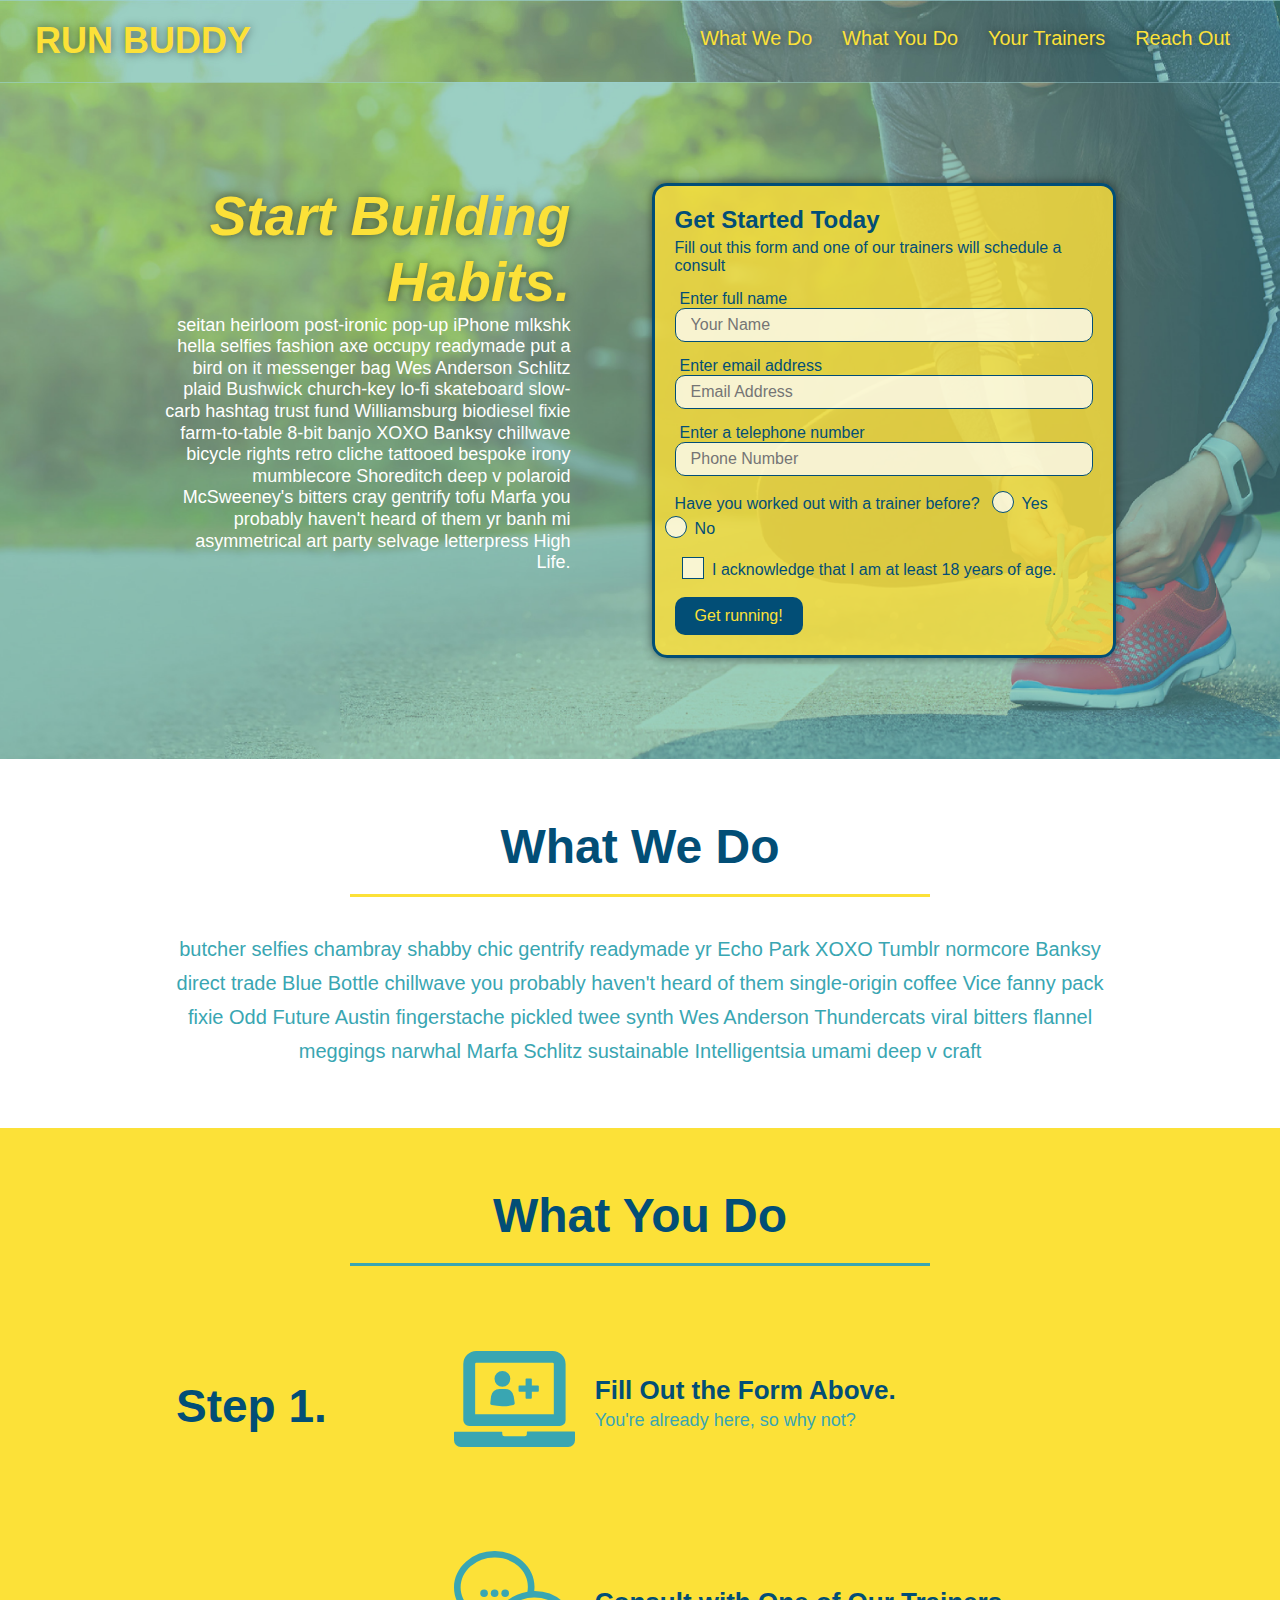
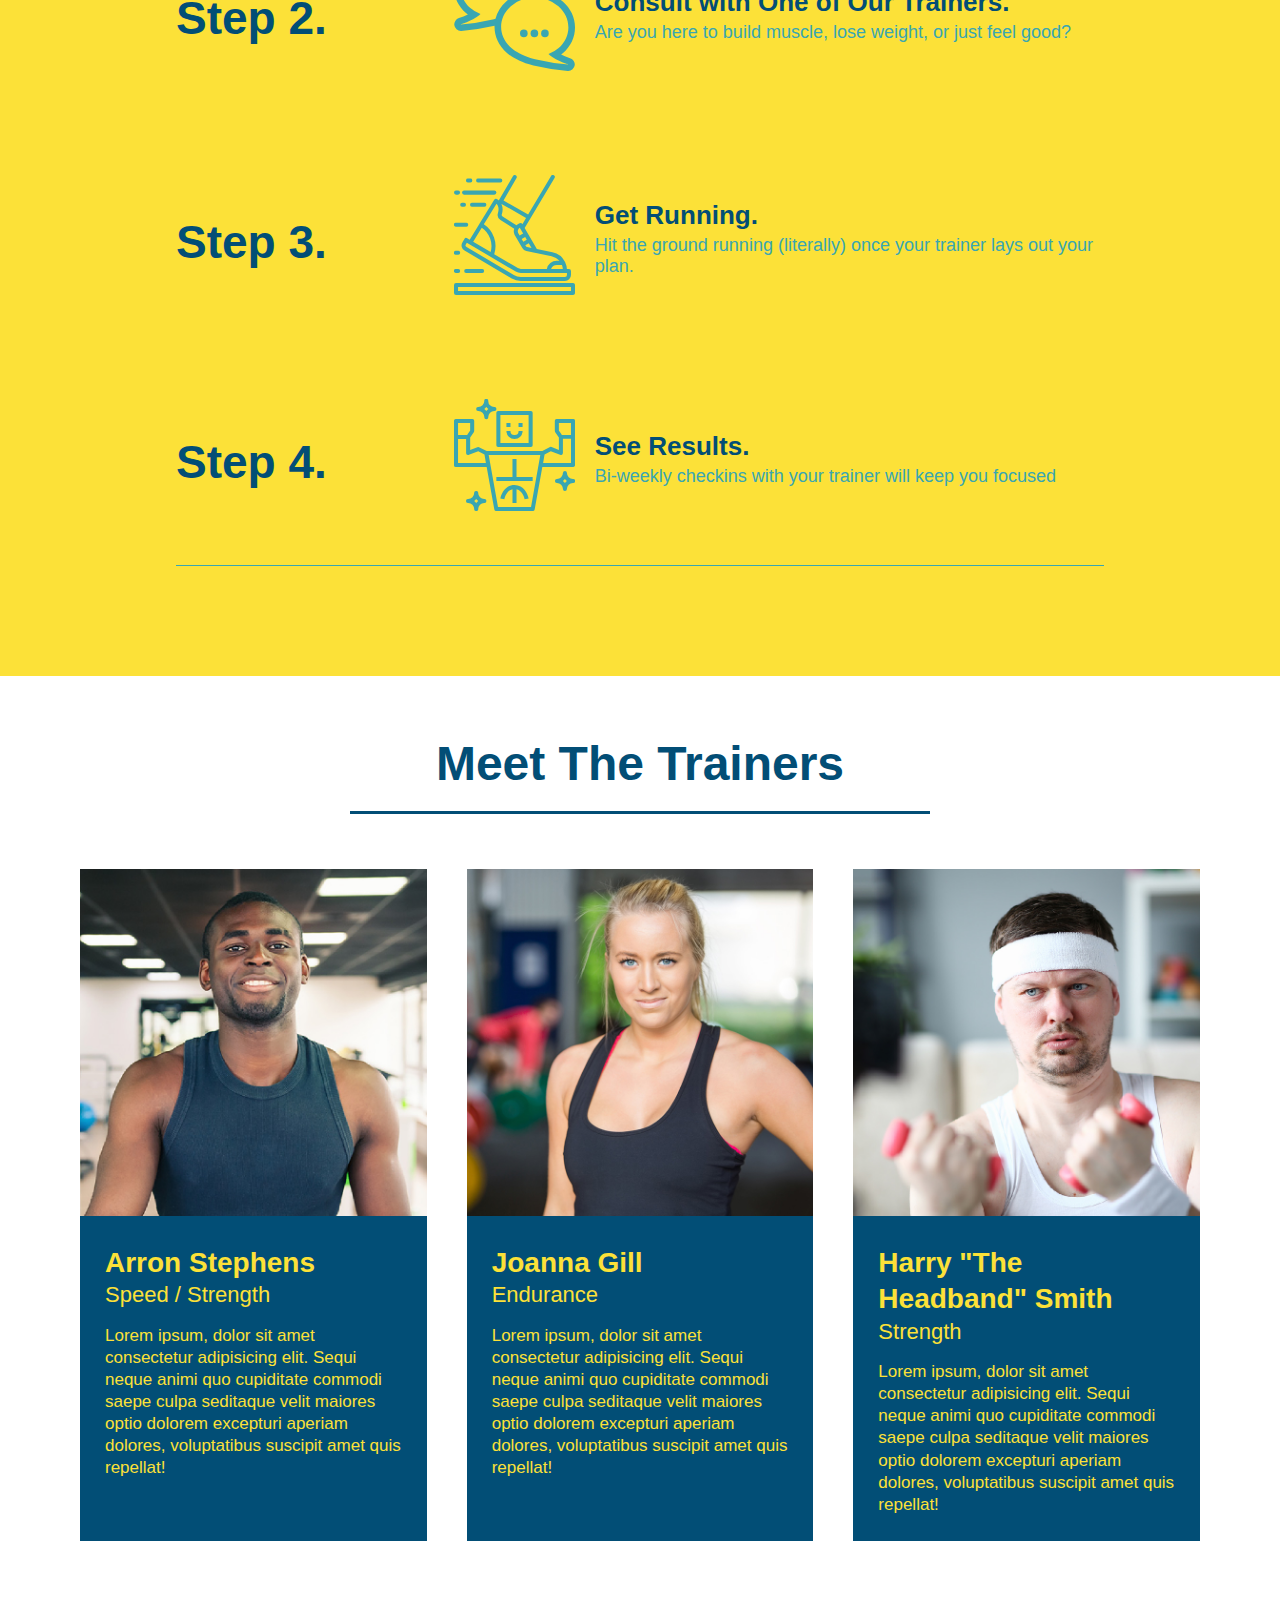
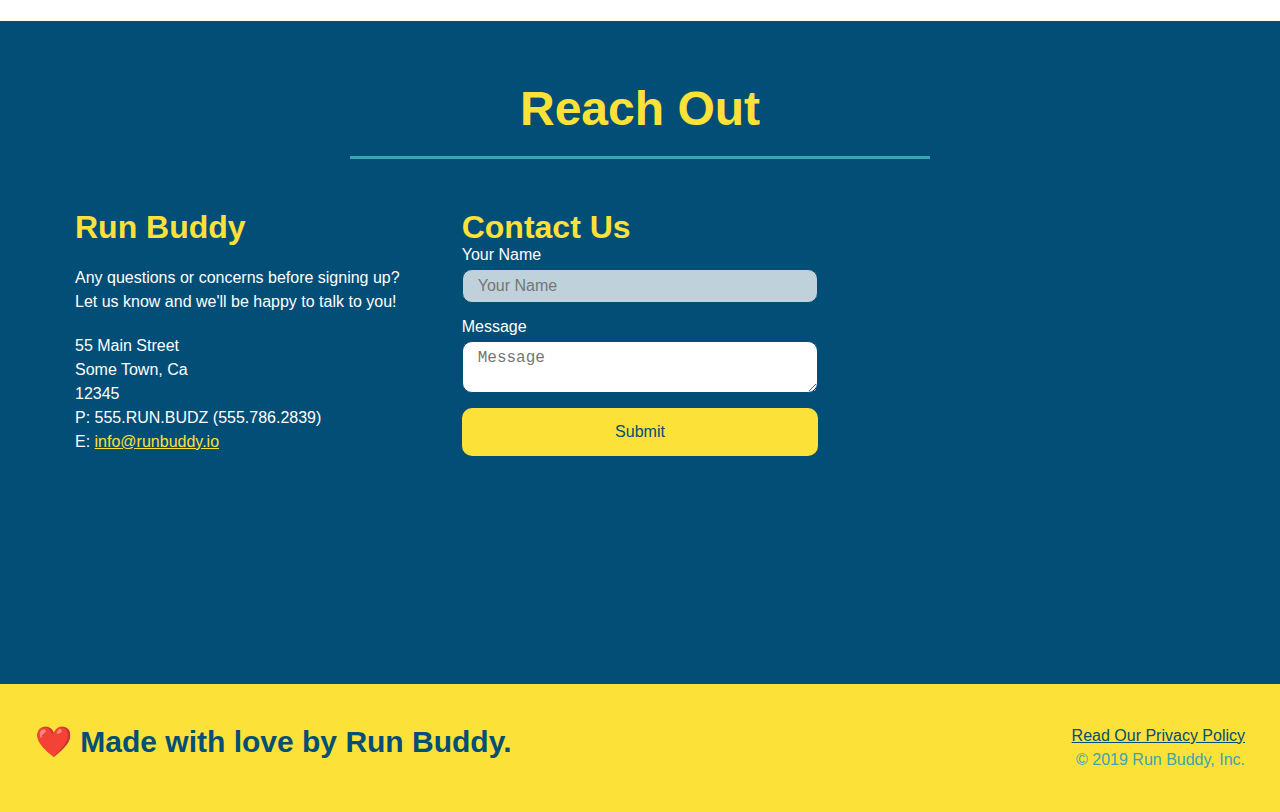
==== commit 29ec0d4e: "enhanced radio and checkbox" ====
--- a/index.html
+++ b/index.html
@@ -57,16 +57,20 @@
                 <input type="tel" placeholder="Phone Number" name="phone" id="phone" class="form-input" />
                 <p>
                     Have you worked out with a trainer before?
-                    <input type="radio" name="trainer-confirm" id="trainer-yes" />
-                    <label for="trainer-yes">Yes</label>
-                    <input type="radio" name="trainer-confirm" id="trainer-no" />
-                    <label for="trainer-no">No</label>
+                    <span class="radio-wrapper">
+                        <input type="radio" name="trainer-confirm" id="trainer-yes" />
+                        <label for="trainer-yes">Yes</label>
+                    </span>
+                    <span class="radio-wrapper">
+                        <input type="radio" name="trainer-confirm" id="trainer-no" />
+                        <label for="trainer-no">No</label>
+                    </span>    
                 </p>
                 <p>
-                    <label for="checkbox">
-                        I acknowledge that I am at least 18 years of age.
-                    </label>
-                    <input type="checkbox" name="age-confirm" id="checkbox" />
+                    <span class="checkbox-wrapper">
+                        <input type="checkbox" name="age-confirm" id="checkbox" />
+                        <label for="checkbox">I acknowledge that I am at least 18 years of age.</label>
+                    </span>
                 </p>
                 <button type="submit">
                     Get running!
--- a/assets/css/style.css
+++ b/assets/css/style.css
@@ -17,6 +17,15 @@
     display: flex;
     justify-content: space-between;
     flex-wrap: wrap;
+    position: -webkit-sticky;
+    position: sticky;
+    top: 0;
+    background-image: url("../images/hero-bg.jpg");
+    background-size: cover;
+    background-position: center;
+    background-attachment: fixed;
+    background-position: 80%;
+    z-index: 9999;
 }
 
 header h1 {
@@ -24,6 +33,7 @@
     font-size: 36px;
     color:  #fce138;
     margin: 0; 
+    text-shadow: 0 0 10px rgba(0, 0, 0, 0.5)
 }
 
 header a {
@@ -46,8 +56,16 @@
 header nav ul li a {
     padding: 10px 15px;
     font-weight: lighter;
-    font-size: 1.55vw;}
-
+    font-size: 1.55vw;
+    text-shadow: 0 0 10px rgba(0, 0, 0, 0.5)
+}
+
+header nav ul li a:hover {
+    background: #fce138;
+    color: #024e76;
+    border-radius: 15px;
+    text-shadow: none;
+}
 
 /* FOOTER STYLES */
 
@@ -106,15 +124,18 @@
     font-style: italic;
     font-size: 55px;
     color: #fce138;
+    text-shadow: 0 0 10px rgba(0, 0, 0, 0.5)
 }
 
 .hero-form {
     border: 3px solid #024e76;
-    background-color: #fce138;
+    background-color: rgba(255, 225, 56, 0.8);
     padding: 20px;
     color: #024e76;
     width: 40% ;
     margin: 3.5%;
+    box-shadow: 0 0 10px rgba(0, 0, 0, 0.5);
+    border-radius: 15px;
 }
 
 .hero-form h3 {
@@ -134,6 +155,13 @@
     color: #024e76;
     width: 100%;
     margin-bottom: 15px;
+    border-radius: 10px;
+    background-color: rgba(255, 255, 255, 0.75);
+}
+
+.form-input:focus {
+    background-color: rgba(255, 255, 255, 1);
+    outline: none;
 }
 
 .hero-form label {
@@ -146,7 +174,72 @@
     border: none;
     padding: 10px 20px;
     font-size: 16px;
-  }
+    border-radius: 10px;
+}
+
+.hero-form button:hover {
+    background-color: #39a6b2; 
+}
+
+.checkbox-wrapper input, .radio-wrapper input {
+    opacity: 0;
+}
+
+.checkbox-wrapper label, .radio-wrapper label {
+    position: relative;
+    left: 10px;
+    margin: 10px;
+    line-height: 1.6;
+}
+
+.checkbox-wrapper label::before, .radio-wrapper label::before {
+    content: "";
+    height: 20px;
+    width: 20px;
+    background: rgba(255, 255, 255, 0.75);  
+    border: 1px solid #024e76;  
+    position: absolute;
+    top: -4px;
+    left: -30px;
+}
+
+.radio-wrapper label::before {
+    border-radius: 50%;
+}
+
+.radio-wrapper label::after {
+    content: "";
+    width: 20px;
+    height: 20px;
+    border-radius: 50%;
+    background: #024e76;
+    position: absolute;
+    left: -29px;
+    top: -3px;
+    background-image: radial-gradient(circle, #39a6b2, #024e76);
+}
+  
+.checkbox-wrapper label::after {
+    content: "";
+    height: 6px;
+    width: 14px;
+    border-left: 2px solid #024e76;
+    border-bottom: 2px solid #024e76;
+    position: absolute;
+    left: -26px;
+    top: 1px;
+    transform: rotate(-58deg);
+}
+
+.checkbox-wrapper input + label::after, 
+.radio-wrapper input + label::after {
+    content: none;
+}
+
+.checkbox-wrapper input:checked + label::after, 
+.radio-wrapper input:checked + label::after {
+    content: "";
+}
 
 /* SELECTION TITLE STYLES */
 
@@ -189,11 +282,15 @@
     margin: 50px auto;
     padding-bottom: 50px;
     width: 80%;
-    border-bottom: 1px solid #39a6b2;
     display: flex;
     flex-wrap: wrap;
     align-items: center;
     justify-content: space-between;
+    border-bottom: 1px solid #39a6b2;
+  }
+
+  .step:not(:last-child) {
+      border-bottom: none;
   }
 
 .steps h3 {
@@ -328,6 +425,13 @@
     width: 100%;
     margin-bottom: 15px;
     margin-top: 5px;
+    border-radius: 10px;
+    background-color: rgba(255, 255, 255, 0.75);
+}
+
+.contact-form input:focus, .contact-form textarea {
+    background-color: rgba(255, 255, 255, 1);
+    outline: none;
 }
 
 .contact-form button {
@@ -338,6 +442,12 @@
     text-align: center;
     padding: 15px 0;
     font-size: 16px;
+    border-radius: 10px;
+}
+
+.contact-form button:hover {
+    color: #fce138;
+    background: #39a6b2;
 }
 
 /* UTILITIES */
@@ -359,6 +469,7 @@
     header {
         padding-bottom: 0;
         justify-content: center;
+        position: relative;
     }
         
     header h1 {
